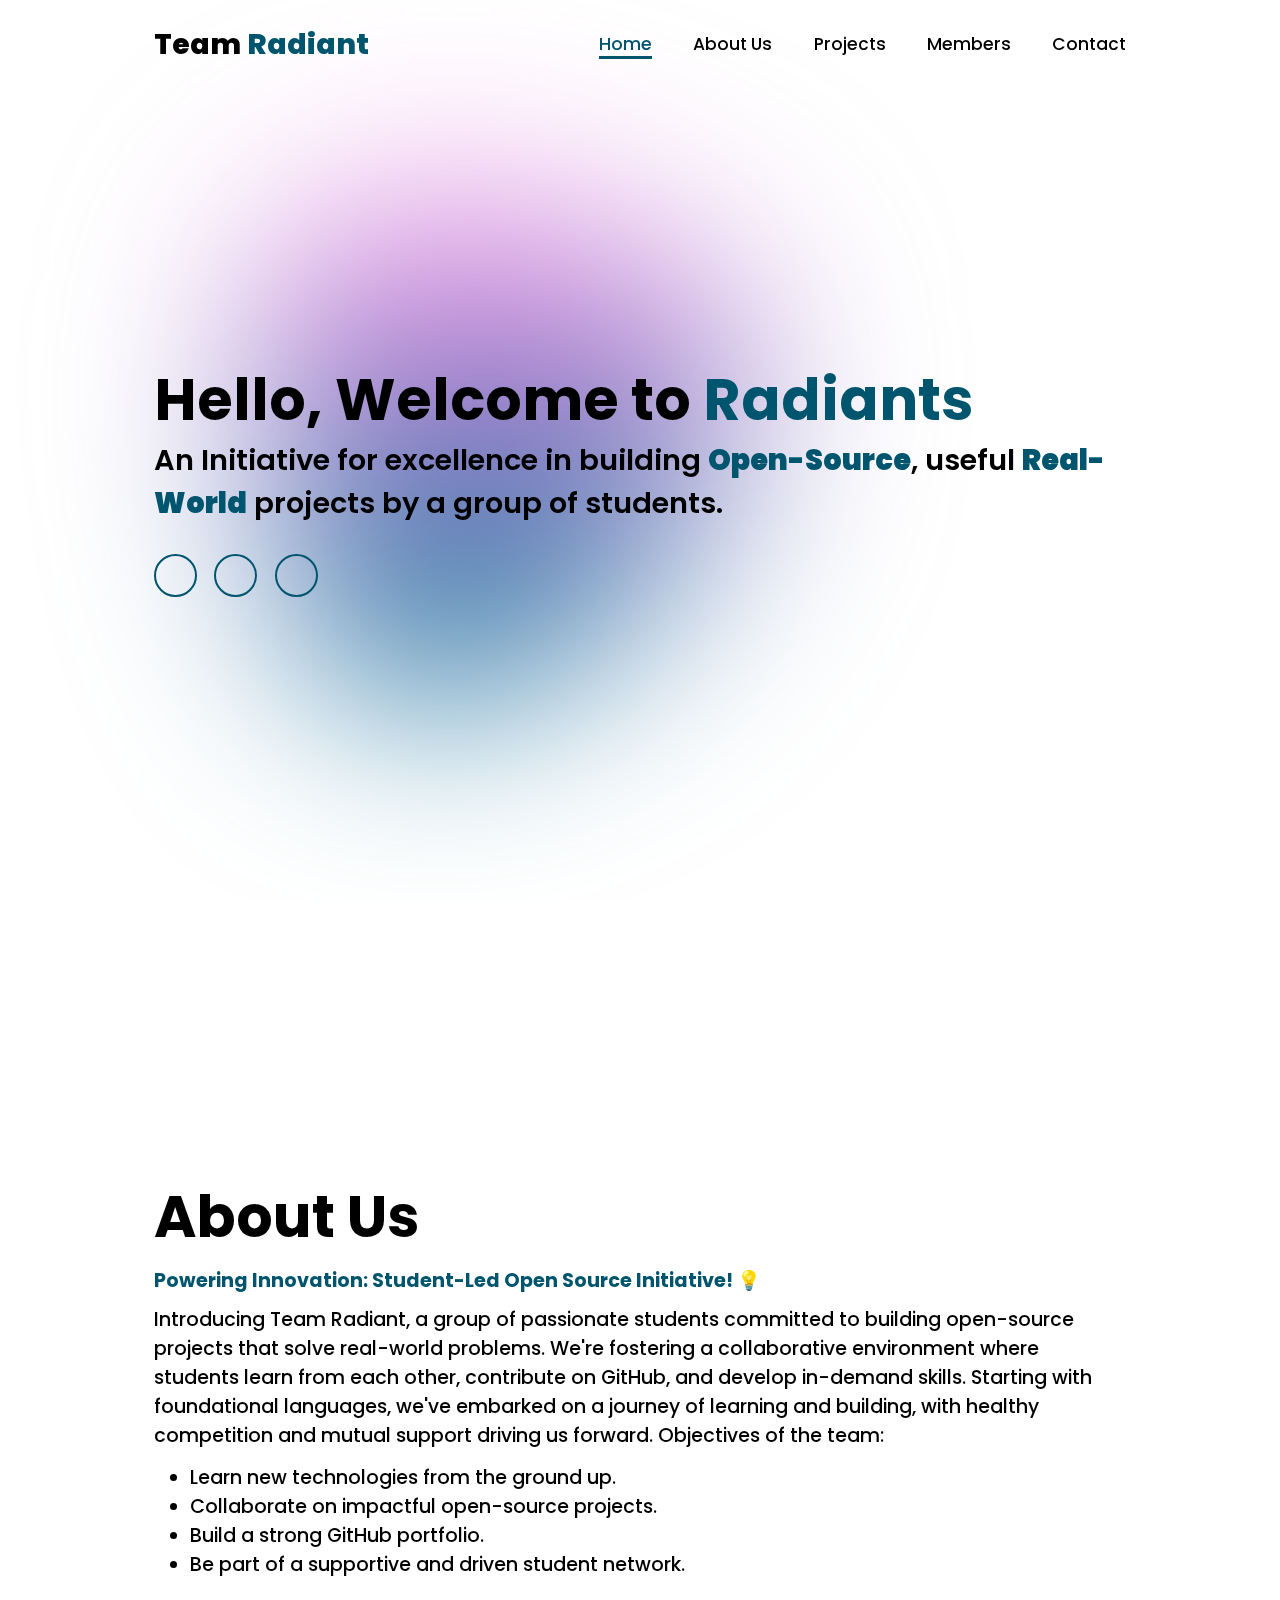
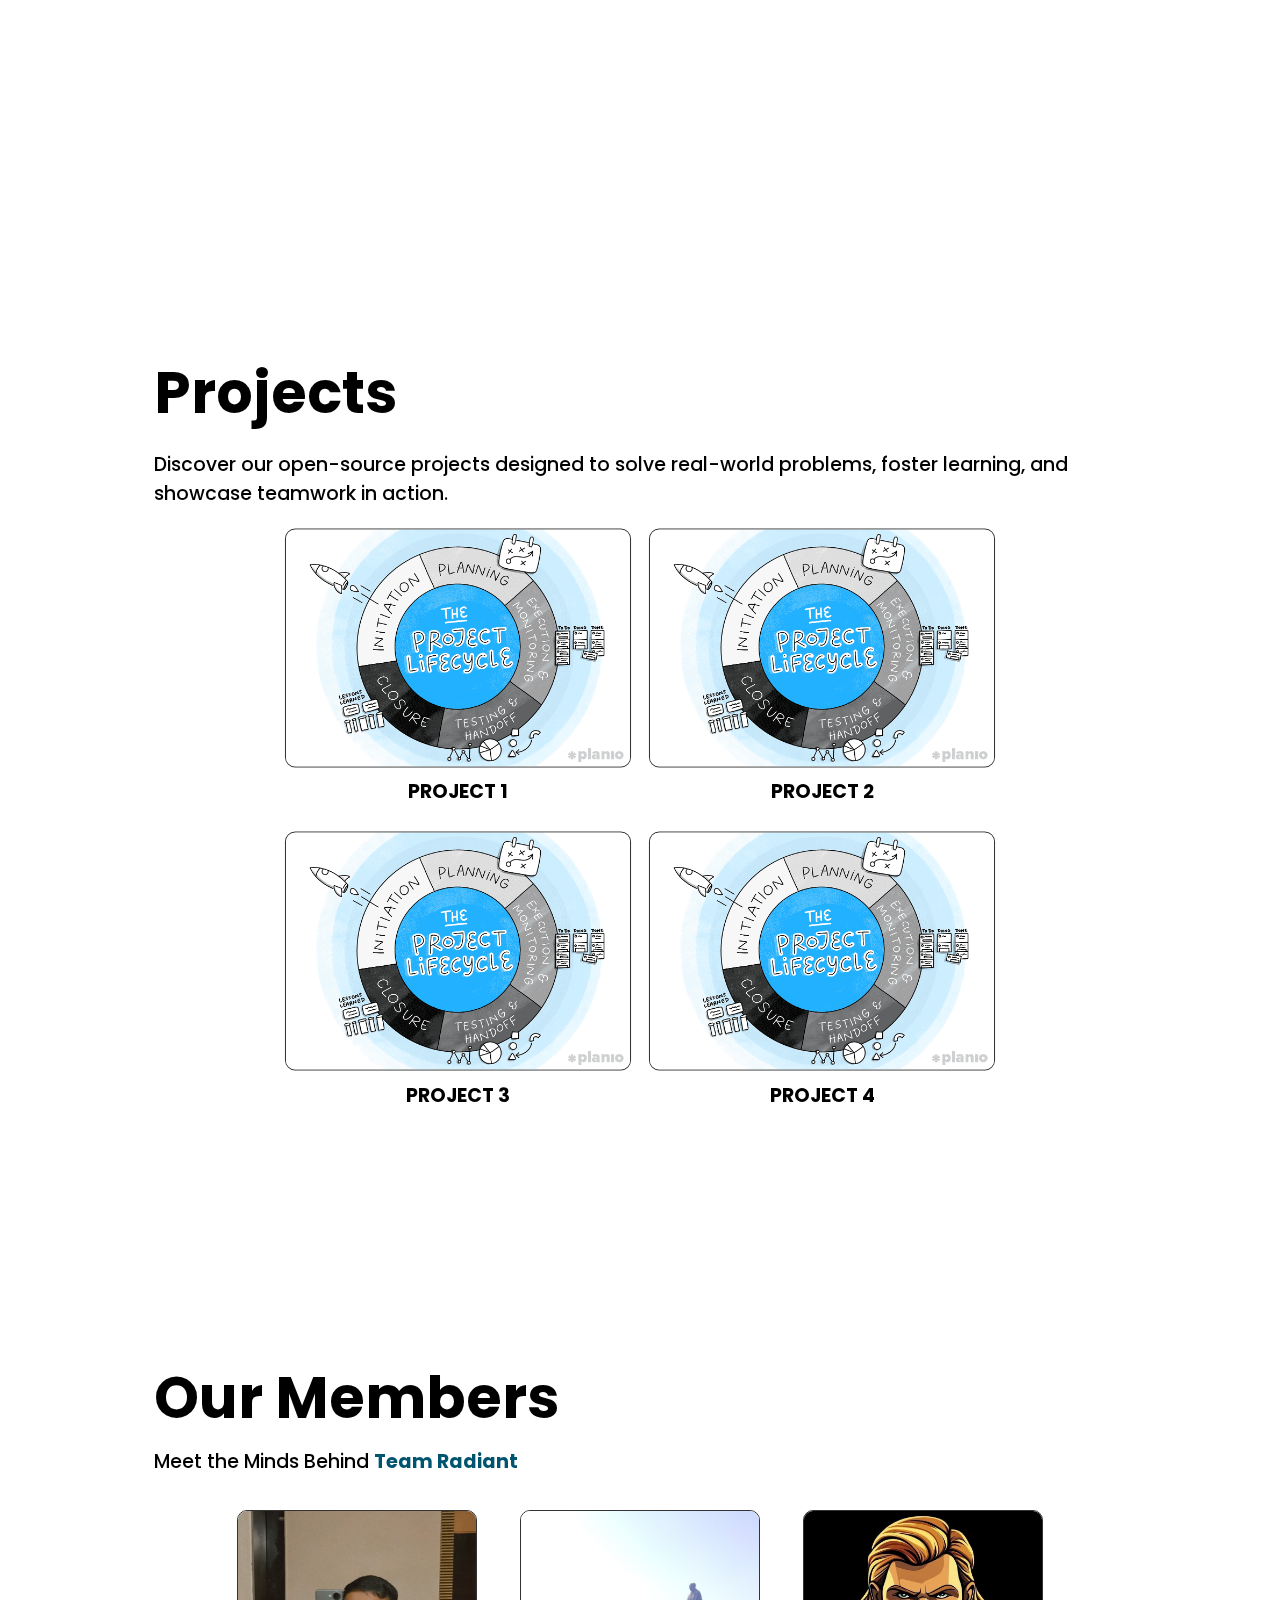
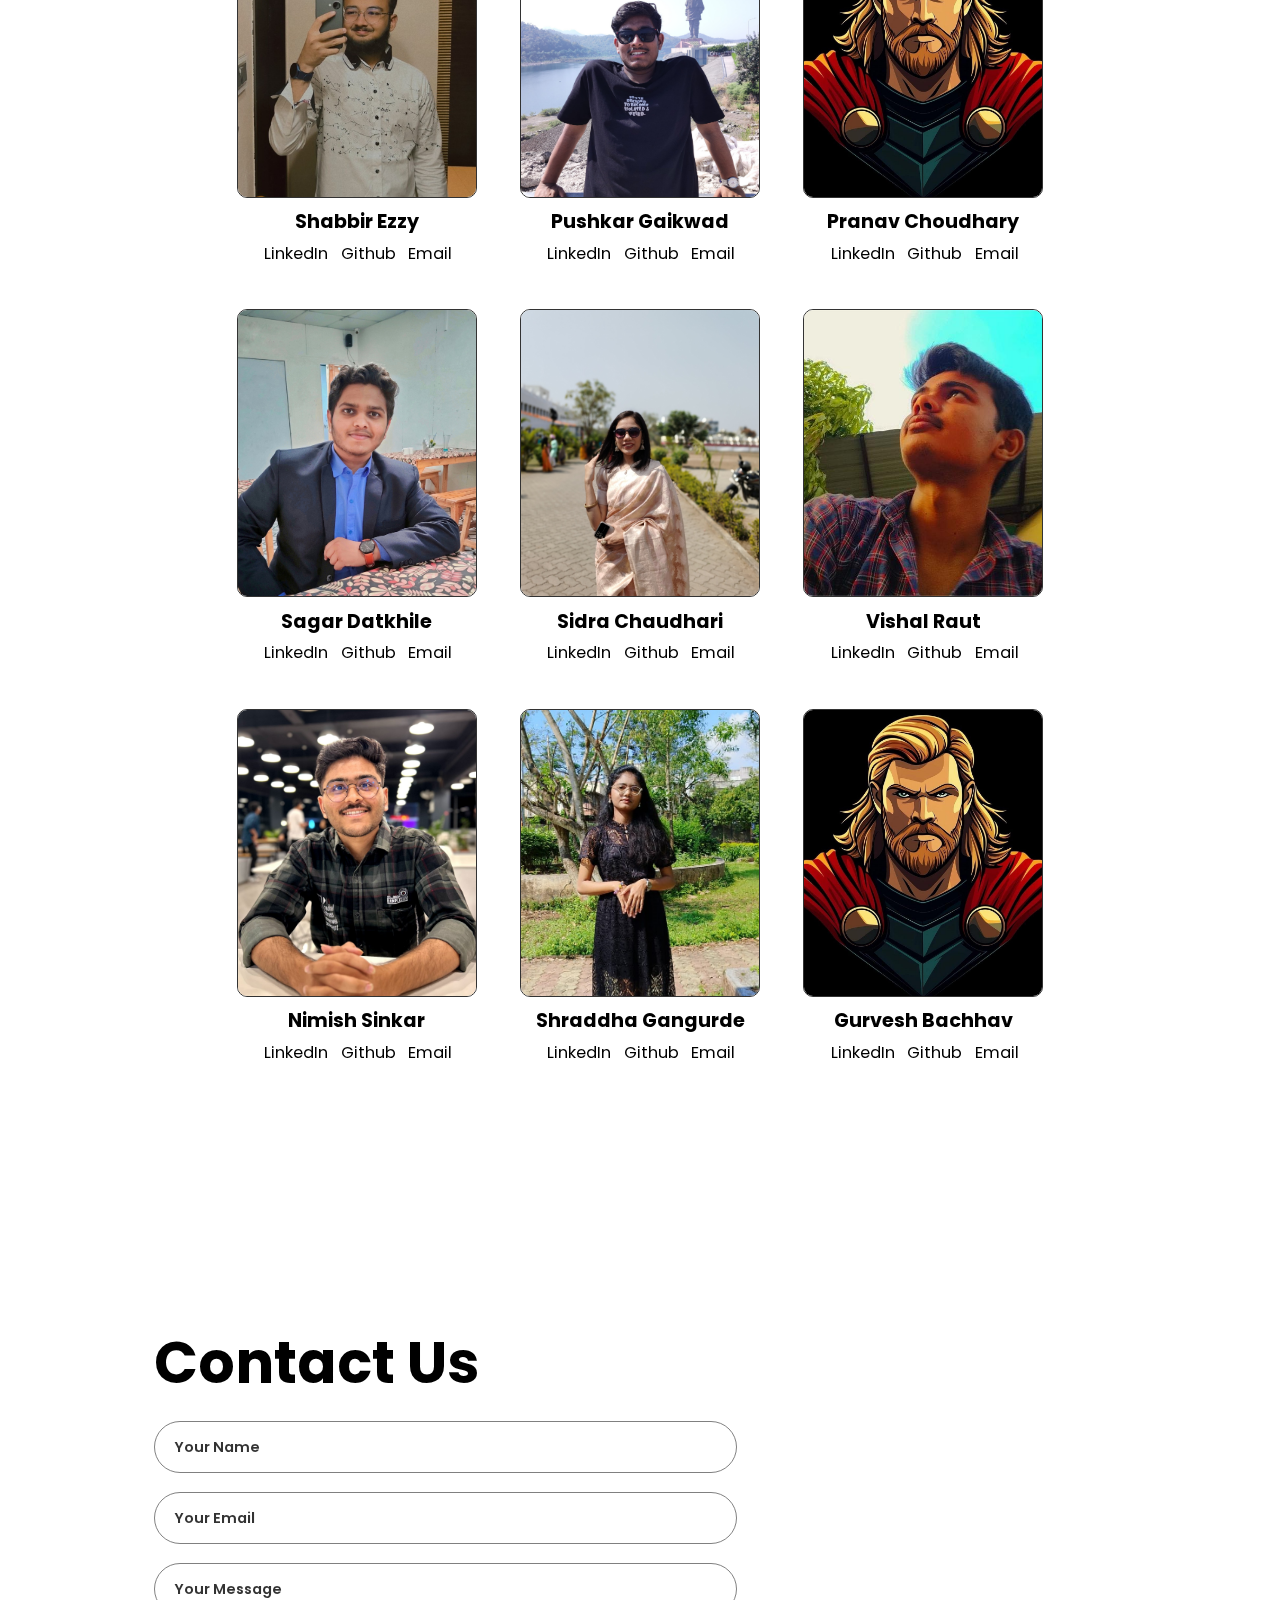
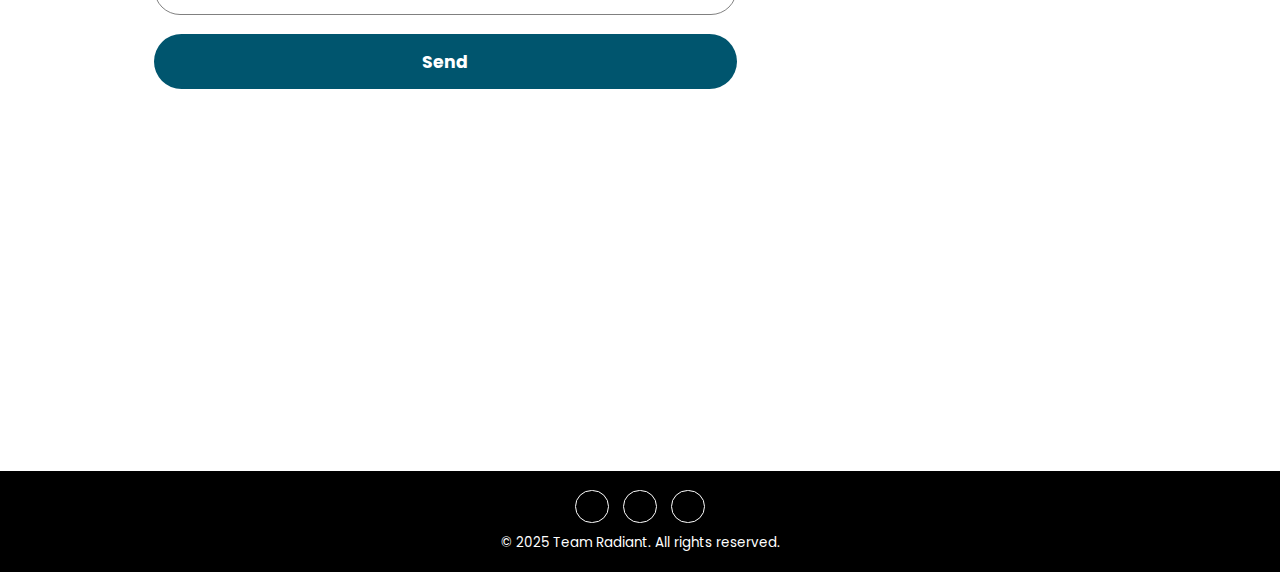
==== index.html @ f9ff6353 "changes" ====
<!DOCTYPE html>
<html lang="en">

<head>
    <meta charset="UTF-8">
    <meta name="viewport" content="width=device-width, initial-scale=1, maximum-scale=1, user-scalable=no">
    <title>Team Radiant</title>
    <link rel="stylesheet" href="style.css">
    <link rel="stylesheet" href="https://unicons.iconscout.com/release/v4.0.8/css/line.css">
</head>

<body>
    <!-- <div class="loader">
        <svg viewBox="0 0 80 80">
            <circle id="test" cx="40" cy="40" r="32"></circle>
        </svg>
    </div>

    <div class="loader triangle">
        <svg viewBox="0 0 86 80">
            <polygon points="43 8 79 72 7 72"></polygon>
        </svg>
    </div>

    <div class="loader">
        <svg viewBox="0 0 80 80">
            <rect x="8" y="8" width="64" height="64"></rect>
        </svg>
    </div> -->
    <div class="background">
        <div class="gradient"></div>
    </div>
    <header class="header">
        <a href="#home" class="logo">Team<span> Radiant</span></a>
        <i class="uil uil-bars" id="menu"></i>
        <nav class="navbar">
            <a href="#home" class="active">Home</a>
            <a href="#aboutus">About Us</a>
            <a href="#projects">Projects</a>
            <a href="#members">Members</a>
            <a href="#contact">Contact</a>
        </nav>
    </header>
    <section class="home" id="home">
        <div class="home-content">
            <h1>Hello, Welcome to <span>Radiants</span>
            </h1>
            <h3 class="home-content-h3">An Initiative for excellence in building
                <strong><span>Open-Source</span></strong>, useful <strong><span>Real-World</span></strong> projects by a
                group of students.
            </h3>
            <div class="social-icons">
                <a href="https://github.com/Team-Radiant" target="blank"><i class="uil uil-github"></i></a>
                <a href="https://www.linkedin.com/company/team-radiant" target="blank"><i
                        class="uil uil-linkedin"></i></a>
                <a href="mailto:test@gmail.com" target="blank"><i class="uil uil-envelopes"></i></a>
            </div>
        </div>
    </section>

    <section class="aboutus" id="aboutus">
        <div class="aboutus-content">
            <h2>About Us</h2>
            <h5 class="aboutus-text">
                <span class="ab_headline">Powering Innovation: Student-Led Open Source Initiative! 💡</span><br>
                Introducing Team Radiant, a group of passionate students committed to building open-source projects that
                solve real-world problems.
                We're fostering a collaborative environment where students learn from each other, contribute on GitHub,
                and develop in-demand skills.
                Starting with foundational languages, we've embarked on a journey of learning and building, with healthy
                competition and mutual support
                driving us forward.
                Objectives of the team:
            </h5>
            <ul class="aboutus-list">
                <li>Learn new technologies from the ground up.</li>
                <li>Collaborate on impactful open-source projects.</li>
                <li>Build a strong GitHub portfolio.</li>
                <li>Be part of a supportive and driven student network.</li>
            </ul>

        </div>
    </section>

    <!-- projects -->
    <section class="projects" id="projects">
        <div class="project-content">
            <div class="project-text">
            <h2>Projects</h2><br>
            <p>Discover our open-source projects designed to solve real-world problems, foster learning, and showcase teamwork in action.</p>
            </div>    
            <div class="projects-container">                
                <div class="project_div">
                    <img src="assets\img\project_placeholder.png" alt="Project img">
                <h4>PROJECT 1</h4>
                </div>
                <div class="project_div">
                    <img src="assets\img\project_placeholder.png" alt="Project img">
                <h4>PROJECT 2</h4>
                </div>
                <div class="project_div">
                    <img src="assets\img\project_placeholder.png" alt="Project img">
                <h4>PROJECT 3</h4>
                </div>
                <div class="project_div">
                    <img src="assets\img\project_placeholder.png" alt="Project img">
                <h4>PROJECT 4</h4>
                </div>    
            </div>
        </div>
    </section>
    
    <!-- members -->

    <!-- members -->
    <section class="members" id="members">
        <div class="members-content">
            <h2>Our Members</h2>
            <h5 class="members-text">Meet the Minds Behind <strong><span>Team Radiant</span></strong></h5>
            <div class="members-container">
                <div class="member_column">
                    <div class="member_img">
                        <img src="assets/members img/shabbir_ezzy.jpg" alt="LOADING..." width="400" height="500">
                    </div>
                    <div class="member_details">
                        <h3>Shabbir Ezzy</h3>
                        <div class="socialMediaLinks">
                            <a href="https://www.linkedin.com/in/ezzyshabbir05/" target="blank">
                                <i class="uil uil-linkedin"></i>LinkedIn
                            </a>
                            <a href="https://github.com/ezzyshabbir05" target="blank"> <i
                                    class="uil uil-github"></i>Github
                            </a>
                            <a href="mailto:ezzyshabbir05@gmail.com" target="blank"> <i
                                    class="uil uil-envelope"></i>Email
                            </a>
                        </div>
                    </div>
                </div>
                <div class="member_column">
                    <div class="member_img">
                        <img src="assets/members img/pushkar_gaikwad.jpg" alt="LOADING..." width="400" height="500">
                    </div>
                    <div class="member_details">
                        <h3>Pushkar Gaikwad</h3>
                        <div class="socialMediaLinks">
                            <a href="https://www.linkedin.com/in/pushkar2510/" target="blank">
                                <i class="uil uil-linkedin"></i>LinkedIn
                            </a>
                            <a href="https://github.com/pushkar2510" target="blank"> <i
                                    class="uil uil-github"></i>Github
                            </a>
                            <a href="mailto:pushkargaikwad25@gmail.com" target="blank"> <i
                                    class="uil uil-envelope"></i>Email
                            </a>
                        </div>
                    </div>
                </div>
                <div class="member_column">
                    <div class="member_img">
                        <img src="assets/members img/Thor Profile Pic.jpg" alt="LOADING..." width="400" height="500">
                    </div>
                    <div class="member_details">
                        <h3>Pranav Choudhary</h3>
                        <div class="socialMediaLinks">
                            <a href="https://www.linkedin.com/in/pranav-choudhary-153084240/" target="blank">
                                <i class="uil uil-linkedin"></i>LinkedIn
                            </a>
                            <a href="https://github.com/PRANAVC16" target="blank"> <i
                                    class="uil uil-github"></i>Github
                            </a>
                            <a href="mailto:chowdharypranav2005@gmail.com" target="blank"> <i
                                    class="uil uil-envelope"></i>Email
                            </a>
                        </div>
                    </div>
                </div>
                <div class="member_column">
                    <div class="member_img">
                        <img src="assets\members img\sagar_datkhile.jpg" alt="LOADING..." width="400" height="500">
                    </div>
                    <div class="member_details">
                        <h3>Sagar Datkhile</h3>
                        <div class="socialMediaLinks">
                            <a href="https://www.linkedin.com/in/sagar-datkhile/" target="blank">
                                <i class="uil uil-linkedin"></i>LinkedIn
                            </a>
                            <a href="https://github.com/Sagar-Datkhile" target="blank"> <i
                                    class="uil uil-github"></i>Github
                            </a>
                            <a href="mailto:sagardatkhile.official@gmail.com" target="blank"> <i
                                    class="uil uil-envelope"></i>Email
                            </a>
                        </div>
                    </div>
                </div>
                <div class="member_column">
                    <div class="member_img">
                        <img src="assets/members img/sidra_chaudhari.jpg" alt="LOADING..." width="400" height="500">
                    </div>
                    <div class="member_details">
                        <h3>Sidra Chaudhari</h3>
                        <div class="socialMediaLinks">
                            <a href="https://www.linkedin.com/in/sidra-chaudhari-16425b29b/" target="blank">
                                <i class="uil uil-linkedin"></i>LinkedIn
                            </a>
                            <a href="https://github.com/sidrahere96" target="blank"> <i
                                    class="uil uil-github"></i>Github
                            </a>
                            <a href="mailto:ezzyshabbir05@gmail.com" target="blank"> <i
                                    class="uil uil-envelope"></i>Email
                            </a>
                        </div>
                    </div>
                </div>
                <div class="member_column">
                    <div class="member_img">
                        <img src="assets/members img/Vishal_Raut.jpg" alt="LOADING..." width="400" height="500">
                    </div>
                    <div class="member_details">
                        <h3>Vishal Raut</h3>
                        <div class="socialMediaLinks">
                            <a href="https://www.linkedin.com/in/rautvishal1" target="blank">
                                <i class="uil uil-linkedin"></i>LinkedIn
                            </a>
                            <a href="https://github.com/vishalraut2106" target="blank"> <i
                                    class="uil uil-github"></i>Github
                            </a>
                            <a href="mailto:vishalraut.contact@gmail.com" target="blank"> <i
                                    class="uil uil-envelope"></i>Email
                            </a>
                        </div>
                    </div>
                </div>
                <div class="member_column">
                    <div class="member_img">
                        <img src="assets/members img/nimish.jpg" alt="LOADING..." width="400" height="500">
                    </div>
                    <div class="member_details">
                        <h3>Nimish Sinkar</h3>
                        <div class="socialMediaLinks">
                            <a href="https://www.linkedin.com/in/nimish-sinkar-59174b301/" target="blank">
                                <i class="uil uil-linkedin"></i>LinkedIn
                            </a>
                            <a href="https://github.com/nimish-23" target="blank"> <i
                                    class="uil uil-github"></i>Github
                            </a>
                            <a href="mailto:nimishsinkar2004@gmail.com" target="blank"> <i
                                    class="uil uil-envelope"></i>Email
                            </a>
                        </div>
                    </div>
                </div>
                <div class="member_column">
                    <div class="member_img">
                        <img src="assets/members img/shraddha_gangurde.jpg" alt="LOADING..." width="400" height="500">
                    </div>
                    <div class="member_details">
                        <h3>Shraddha Gangurde</h3>
                        <div class="socialMediaLinks">
                            <a href="https://www.linkedin.com/in/shraddha-gangurde-508923327/" target="blank">
                                <i class="uil uil-linkedin"></i>LinkedIn
                            </a>
                            <a href="https://github.com/Shraddha1626" target="blank"> <i
                                    class="uil uil-github"></i>Github
                            </a>
                            <a href="mailto:shraddhagangurde05@gmail.com" target="blank"> <i
                                    class="uil uil-envelope"></i>Email
                            </a>
                        </div>
                    </div>
                </div>
                <div class="member_column">
                    <div class="member_img">
                        <img src="assets/members img/Thor Profile Pic.jpg" alt="LOADING..." width="400" height="500">
                    </div>
                    <div class="member_details">
                        <h3>Gurvesh Bachhav</h3>
                        <div class="socialMediaLinks">
                            <a href="https://www.linkedin.com/in/ezzyshabbir05/" target="blank">
                                <i class="uil uil-linkedin"></i>LinkedIn
                            </a>
                            <a href="https://github.com/ezzyshabbir05" target="blank"> <i
                                    class="uil uil-github"></i>Github
                            </a>
                            <a href="mailto:ezzyshabbir05@gmail.com" target="blank"> <i
                                    class="uil uil-envelope"></i>Email
                            </a>
                        </div>
                    </div>
                </div>
            </div>
    </div>
    </section>


    <!-- contact -->
    <section id="contact" class="contact">
        <div class="contact_content">
        <h2>Contact Us</h2>
        <form id="contact-form" action="https://formspree.io/f/mgvogyyp" method="POST">
            <input type="text" id="name" placeholder="Your Name" name="Name" required>
            <input type="email" id="email" placeholder="Your Email" name="E-Mail" required>
            <input type="message" placeholder="Your Message" name="Message" required></input>
            <button type="submit">Send</button>
        </form>
        </div>
    </section>

    <!-- footer -->
 
    <!-- <footer class="footer">
        <div class="footer-container">
            <p>&copy; 2025 Team Radiant. All rights reserved.</p>
            <div class="footer-social">
                <a href="https://github.com/Team-Radiant" target="_blank"><i class="uil uil-github"></i></a>
                <a href="https://www.linkedin.com/company/team-radiant" target="_blank"><i class="uil uil-linkedin"></i></a>
                <a href="mailto:test@gmail.com"><i class="uil uil-envelope"></i></a>
            </div>
        </div>
    </footer> -->
<footer class="footer">
    <div class="social">
        <a href="https://github.com/Team-Radiant" target="blank"><i class="uil uil-github"></i></a>
        <a href="https://www.linkedin.com/company/team-radiant" target="blank"><i class="uil uil-linkedin"></i></a>
        <a href="mailto:test@gmail.com" target="blank"><i class="uil uil-envelopes"></i></a>
    </div>
    <p class="copyright">&copy; 2025 Team Radiant. All rights reserved.</p>
</footer>
</body>
<script src="script.js"></script>

</html>
---- style.css ----
@import url('https://fonts.googleapis.com/css2?family=Cinzel+Decorative:wght@400;700;900&family=Poppins:ital,wght@0,100;0,200;0,300;0,400;0,500;0,600;0,700;0,800;0,900;1,100;1,200;1,300;1,400;1,500;1,600;1,700;1,800;1,900&display=swap');

*{
    margin: 0;
    padding: 0;
    box-sizing: border-box;
    text-decoration: none;
    border: none;
    outline: none;
    scroll-behavior: smooth;
    font-family: "Poppins", sans-serif;
}

:root{
    --background-color: #fff;
    --second-background-color: #fff;
    --text-color: black;
    --main-color: #00556e;
    --footer-color: #000;
    --hover-color:#083e4f;
}

html {
  -webkit-font-smoothing: antialiased;
}

*:before, *:after {
  box-sizing: border-box;
}

html{
  font-size: 60%;
  overflow-x: hidden;
}

body{
  background: var(--background-color);
  color: var(--text-color);
}



.loader {
--path: black;
--dot: #f40af0;
--duration: 3s;
width: 44px;
height: 44px;
position: relative;
}
.loader:before {
content: "";
width: 6px;
height: 6px;
border-radius: 50%;
position: absolute;
display: block;
background: var(--dot);
top: 37px;
left: 19px;
transform: translate(-18px, -18px);
-webkit-animation: dotRect var(--duration) cubic-bezier(0.785, 0.135, 0.15, 0.86) infinite;
        animation: dotRect var(--duration) cubic-bezier(0.785, 0.135, 0.15, 0.86) infinite;
}
.loader svg {
display: block;
width: 100%;
height: 100%;
}
.loader svg rect,
.loader svg polygon,
.loader svg circle {
fill: none;
stroke: var(--path);
stroke-width: 10px;
stroke-linejoin: round;
stroke-linecap: round;
}
.loader svg polygon {
stroke-dasharray: 145 76 145 76;
stroke-dashoffset: 0;
-webkit-animation: pathTriangle var(--duration) cubic-bezier(0.785, 0.135, 0.15, 0.86) infinite;
        animation: pathTriangle var(--duration) cubic-bezier(0.785, 0.135, 0.15, 0.86) infinite;
}
.loader svg rect {
stroke-dasharray: 192 64 192 64;
stroke-dashoffset: 0;
-webkit-animation: pathRect 3s cubic-bezier(0.785, 0.135, 0.15, 0.86) infinite;
        animation: pathRect 3s cubic-bezier(0.785, 0.135, 0.15, 0.86) infinite;
}
.loader svg circle {
stroke-dasharray: 150 50 150 50;
stroke-dashoffset: 75;
-webkit-animation: pathCircle var(--duration) cubic-bezier(0.785, 0.135, 0.15, 0.86) infinite;
        animation: pathCircle var(--duration) cubic-bezier(0.785, 0.135, 0.15, 0.86) infinite;
}
.loader.triangle {
width: 48px;
}
.loader.triangle:before {
left: 21px;
transform: translate(-10px, -18px);
-webkit-animation: dotTriangle var(--duration) cubic-bezier(0.785, 0.135, 0.15, 0.86) infinite;
        animation: dotTriangle var(--duration) cubic-bezier(0.785, 0.135, 0.15, 0.86) infinite;
}

@-webkit-keyframes pathTriangle {
33% {
  stroke-dashoffset: 74;
}
66% {
  stroke-dashoffset: 147;
}
100% {
  stroke-dashoffset: 221;
}
}

@keyframes pathTriangle {
33% {
  stroke-dashoffset: 74;
}
66% {
  stroke-dashoffset: 147;
}
100% {
  stroke-dashoffset: 221;
}
}
@-webkit-keyframes dotTriangle {
33% {
  transform: translate(0, 0);
}
66% {
  transform: translate(10px, -18px);
}
100% {
  transform: translate(-10px, -18px);
}
}
@keyframes dotTriangle {
33% {
  transform: translate(0, 0);
}
66% {
  transform: translate(10px, -18px);
}
100% {
  transform: translate(-10px, -18px);
}
}
@-webkit-keyframes pathRect {
25% {
  stroke-dashoffset: 64;
}
50% {
  stroke-dashoffset: 128;
}
75% {
  stroke-dashoffset: 192;
}
100% {
  stroke-dashoffset: 256;
}
}
@keyframes pathRect {
25% {
  stroke-dashoffset: 64;
}
50% {
  stroke-dashoffset: 128;
}
75% {
  stroke-dashoffset: 192;
}
100% {
  stroke-dashoffset: 256;
}
}
@-webkit-keyframes dotRect {
25% {
  transform: translate(0, 0);
}
50% {
  transform: translate(18px, -18px);
}
75% {
  transform: translate(0, -36px);
}
100% {
  transform: translate(-18px, -18px);
}
}
@keyframes dotRect {
25% {
  transform: translate(0, 0);
}
50% {
  transform: translate(18px, -18px);
}
75% {
  transform: translate(0, -36px);
}
100% {
  transform: translate(-18px, -18px);
}
}
@-webkit-keyframes pathCircle {
25% {
  stroke-dashoffset: 125;
}
50% {
  stroke-dashoffset: 175;
}
75% {
  stroke-dashoffset: 225;
}
100% {
  stroke-dashoffset: 275;
}
}
@keyframes pathCircle {
25% {
  stroke-dashoffset: 125;
}
50% {
  stroke-dashoffset: 175;
}
75% {
  stroke-dashoffset: 225;
}
100% {
  stroke-dashoffset: 275;
}
}
.loader {
display: inline-block;
margin: 0 16px;
}

/* Background animation */


@keyframes rotate {
  0% {
    transform: rotate(0deg);
  }
  50% {
    transform: rotate(180deg);
  }
  100% {
    transform: rotate(360deg);
  }
}
.background{
  margin: 0; /* Remove default body margin */
  background-color: transparent; /* Make the body background transparent */
  position: fixed;
  display: flex;
  padding-left: 250px;
  justify-content: left;
  align-items: center;
  height: 100vh;
  width: 100vw;
  overflow: hidden;
  z-index: -1;
}
.gradient {
  --size: 250px;
  --speed: 10s;
  --easing: cubic-bezier(0.8, 0.2, 0.2, 0.8);
  width: var(--size);
  height: var(--size);
  filter: blur(100px);
  background-image: linear-gradient(rgba(255, 122, 233, 0.85), #007396);
  animation: rotate var(--speed) var(--easing) alternate infinite;
  border-radius: 30% 70% 70% 30%/30% 30% 70% 70%;
}

@media (min-width: 720px) {
  .gradient {
    --size: 500px;
  }
}
body {
  /* background-color: transparent; */
  /* position: relative; */
  inset: 0;
  /* display: flex; */
  overflow: hidden;
}

/* This is just to transition when you change the viewport size. */
* {
  transition: all 0.25s ease-out;
}







.header{
    position: fixed;
    top: 0;
    left: 0;
    height: 9rem;
    width: 100%;
    z-index: 1000;
    padding: 4rem 12% 4rem;
    padding-top: 40px;
    display: flex;
    justify-content: space-between;
    align-items: center;
}

.header.navblur {
  backdrop-filter: blur(22px);
  /* background: rgba(255, 255, 255, 0.5); */
}


.logo{
    font-size: 3rem;
    color: var(--text-color);
    font-weight: 800;
    cursor: pointer;
    transition: 0.2s ease;
}

.logo:hover{
    transform: scale(1.1);
}

.logo span{
    font-family: "Poppins", sans-serif;
    color: var(--main-color);
}

.navbar a{
    font-size: 1.8rem;
    color: var(--text-color);
    margin-left: 4rem;
    font-weight: 500;
    transition: 0.2s ease;
    border-bottom: 3px solid transparent;
}

.navbar a:hover,
.navbar a.active{
    color: var(--main-color);
    border-bottom: 3px solid var(--main-color);
}

#menu{
    font-size: 3.6rem;
    color: var(--main-color);
    display: none;
}

section{
    min-height: 100vh;
    padding: 10rem 12% 10rem;
    padding-top: 150px;
}

.home{
    display: flex;
    align-items: center;
    gap: 15rem;
}

.home-content{
    display: flex;
    flex-direction: column;
    align-items: baseline;
    text-align: left;
    justify-content: center;
    margin-top: 3rem;
}

.home-content span{
    color: var(--main-color);
}

.home-content h3{
    margin-top: 1rem;
    font-size: 3rem;
}

.home-content h1{
    font-size: 6rem;
    font-weight: 700;
    margin-top: 1.5rem;
    line-height: 1;
}

.social-icons a{
    display: inline-flex;
    justify-content: center;
    align-items: center;
    width: 4.5rem;
    height: 4.5rem;
    background: transparent;
    border: 2px solid var(--main-color);
    font-size: 2.5rem;
    border-radius: 50%;
    color: var(--main-color);
    margin: 3rem 1.5rem 3rem 0;
    transition: 0.3s ease;
}

.social-icons a:hover{
    color: var(--text-color);
    border-color: var(--text-color);
    transform: scale(1.1)translateY(-5px);
}

.home-content-h3{
    font-weight: 600;
    /* min-width: 280px; */
}

.strong{
  font-weight: 600;
}

.aboutus{
    display: flex;
    gap: 15rem;
}
.aboutus-content{
  display: flex;
  flex-direction: column;
  align-items: baseline;
  text-align: left;
  justify-content: center;
}
/* about us style section */
.aboutus-text span{
  color: var(--main-color);
}
.ab_headline{
  display: inline-block;
  font-weight: 700;
  padding-bottom: 1rem;
}
/*
.aboutus-content p{
  margin-bottom: 2rem;
  margin-top: 1rem;
  font-size: 3rem;
}*/

.aboutus-content h2{
  font-size: 6rem;
  font-weight: 700;
  padding-top: 1.5rem;
  line-height: 1;
}

.aboutus-text{
  font-weight: 500;
  font-size: 2rem;
  min-width: 280px;
  padding-top: 2rem;
}

.aboutus-list{
  font-weight: 500;
  font-size: 2rem;
  min-width: 280px;
  padding-top: 1.4rem;
  padding-left: 3.8rem;
}
/* projects style section*/
.project-content{
  display: flex;
  flex-direction: column;
  align-items: baseline;
  text-align: left;
  justify-content: center;
}
.project-text h2{
  font-size: 6rem;
  font-weight: 700;
}
.project-text p{
  font-size: 2rem;
  font-weight: 500;
}

.projects-container {
  display: flex;
  flex-wrap: wrap;
  gap: 3rem;
  padding-top: 2.5rem;
  justify-content: center;
}

.projects-container h4{
  font-size: 2rem;
  margin-top: 1rem;
}

.project_div {
  text-align: center;
  border-radius: 10px;
  transition: transform 0.3s ease;
  /* box-shadow: 0 4px 6px rgba(0, 0, 0, 0.1); */
}

.project_div img {
  width: 35rem; 
  height: auto;
  border-radius: 10px;
  /* box-shadow: 3px 3px 10px rgba(0, 0, 0, 0.3), -3px -3px 10px rgba(0, 0, 0, 0.2); */
  border: 1px solid rgba(0, 0, 0, 0.8);
  transition: transform 0.3s ease;
}

.project_div:hover {
  transform: translateY(-5px);
}
.project_div img {
  transform: scale(1.03);
}
/*members style section*/
.members-content {
  display: flex;
  flex-direction: column;
  align-items: baseline;
  text-align: left;
  justify-content: center;
}
.members-container {
  display: flex;
  gap: 2.5rem;
  flex-wrap: wrap;
  padding-top: 2.5rem;
  justify-content: center;
}

.member_column {
  padding: 1rem;
  transition: transform 0.3s ease;
}

.member_column:hover {
  transform: translateY(-5px);
}

.members-content span {
  color: var(--main-color);
}

.member_details>h3 {
  font-size: 2rem;
  padding-top: 1rem;
  text-align:center;
  margin-left: auto;
}

.socialMediaLinks {
  display: flex;
  flex-wrap: wrap;
  gap: 1rem;
  justify-content: center;
  margin-top: 0.5rem;
}

.socialMediaLinks>a {
  font-size: 1.7rem;
  color: var(--text-color);
  transition: color 0.3s ease;
}

.socialMediaLinks>a>i {
  padding-right: 0.3rem;
}

.socialMediaLinks>a:hover {
  color: var(--main-color);
  border-bottom: 1px solid var(--main-color);
}

.members-content h2 {
  font-size: 6rem;
  font-weight: 700;
  margin-top: 1.5rem;
  line-height: 1;
}

.members-text {
  font-weight: 500;
  font-size: 2rem;
  min-width: 280px;
  padding-top: 2rem;
}

.section {
  display: none;
}

.section.active {
  display: block;
}

/* Member images */
.member_img {
  width: 25rem;
  height: 30rem;
  border-radius: 10px;
  /* box-shadow: 3px 3px 10px rgba(0, 0, 0, 0.3), -3px -3px 10px rgba(0, 0, 0, 0.2); */
  border: 1px solid rgba(0, 0, 0, 0.8);
  overflow: hidden;
}

.member_img>img {
  width: 100%;
  height: 100%;
  object-fit: cover;
  transition: transform 0.3s ease-in-out;
}

.member_img>img:hover {
  /* box-shadow: 0px 0px 20px rgba(96, 107, 96, 0.8); */
  transform: scale(1.07);
}

/* contact */
.contact_content{
  display: flex;
  flex-direction: column;
  align-items: baseline;
  text-align: left;
  justify-content: center;
}

.contact h2 {
  font-size: 6rem;
  font-weight: 700;
  margin-top: 1.5rem;
  line-height: 1;
  
  /* text-align: center; */
  margin-bottom: 3rem;
}

#contact-form {
  position: relative;
  margin: 0rem;
  width: 60%;
  max-width: 100rem;
}

form {
  display: flex;
  flex-direction: column;
  gap: 2rem;
  /* width: 100%; */
  margin: 0 auto;
}

input,
textarea {
  width: 100%;
  padding: 1.5rem 2rem;
  font-size: 1.5rem;
  border: 1px solid #616161;
  border-radius: 30px;
  font-weight: 600;
  opacity: 0.8;
  background: rgba(255, 255, 255, 0.15);
  backdrop-filter: blur(50px);
}

textarea {
  min-height: 15rem;
  resize: vertical;
}

input::placeholder,
textarea::placeholder {
  color: #000;
}

button {
  background-color: var(--main-color);
  color: #fff;
  border: none;
  font-weight: 700;
  font-size: 1.8rem;
  padding: 1.5rem;
  border-radius: 30px;
  cursor: pointer;
  transition: background-color 0.3s ease;
  width: 100%;
}

button:hover {
  background-color: var(--hover-color);
}

/* Footer */
.footer {
  position: relative;
  width: 100%;
  padding: 2rem 0;
  background-color: var(--footer-color);
  text-align: center;
  margin-top: 0;
}

.footer .social {
  display: flex;
  justify-content: center;
  gap: 1.5rem;
  margin-bottom: 1rem;
}

.footer .social a {
  font-size: 2rem;

  color: white;
  border: 1px solid white;
  width: 3.5rem;
  height: 3.5rem;
  line-height: 3.5rem;
  display: inline-flex;
  align-items: center;
  justify-content: center;
  border-radius: 50%;
  transition: 0.2s ease;
}

.footer .social a:hover {
  transform: scale(1.1) translateY(-3px);

  background-color: white;
  color: black;
  box-shadow: 0 0 15px white;

}

.footer .copyright {
  margin-top: 0.5rem;
  text-align: center;
  font-size: 1.4rem;
  color: white;
}

@media (max-width: 1025px) {
  .navbar{
    display: none;
  }
  #menu{
    display: block;
    animation: 0.2s ease;
  }
  #menu:hover{
    transform: scale(1.2);
  }
  #contact-form{
    width: 90%
  }
  section{
    padding: 10rem 8% 10rem;
  }
  .header{
    padding: 4rem 8% 4rem;
  }
}
@media (max-width: 400px) {
    /* css goes here */
.home-content h1{
      font-size: 5rem;
    }
.aboutus-content h2{
      font-size: 5rem;
}
.project-text h2{
  font-size: 5rem;
}
.members-content h2{
  font-size: 5rem;
}
.contact h2{
  font-size: 5rem;
}
.home-content h3{
  font-size: 2rem;
}
.aboutus-text{
  font-size: 1.5rem;
}
.aboutus-list{
  font-size: 1.5rem;
}
.project-text p{
  font-size: 1.5rem;
}
.project_div img{
  width: 100%;
}
.members-text{
  font-size: 1.5rem;
}
.member_details>h3{
  font-size: 2rem;
}
.socialMediaLinks>a{
  font-size: 1.5rem;
}
.header{
  padding-top: 6rem;
  padding-bottom: 6rem;
}
}
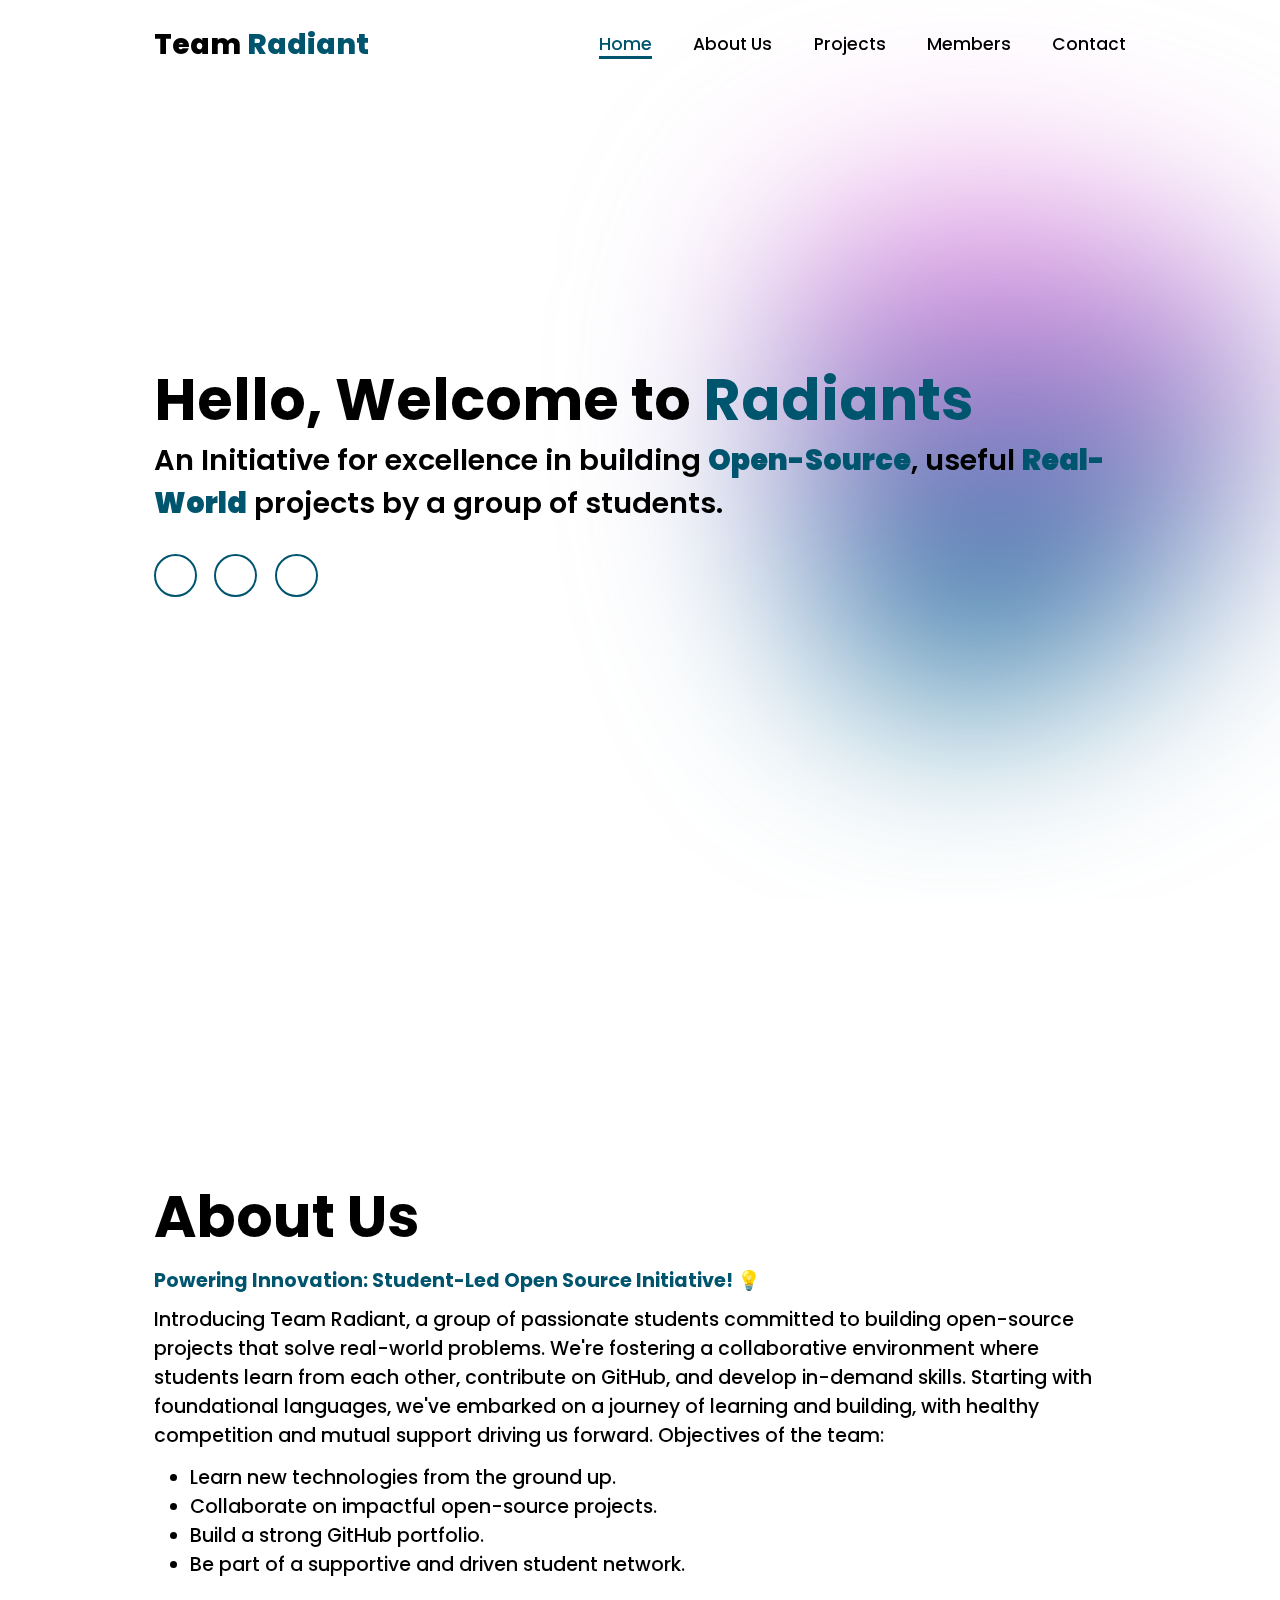
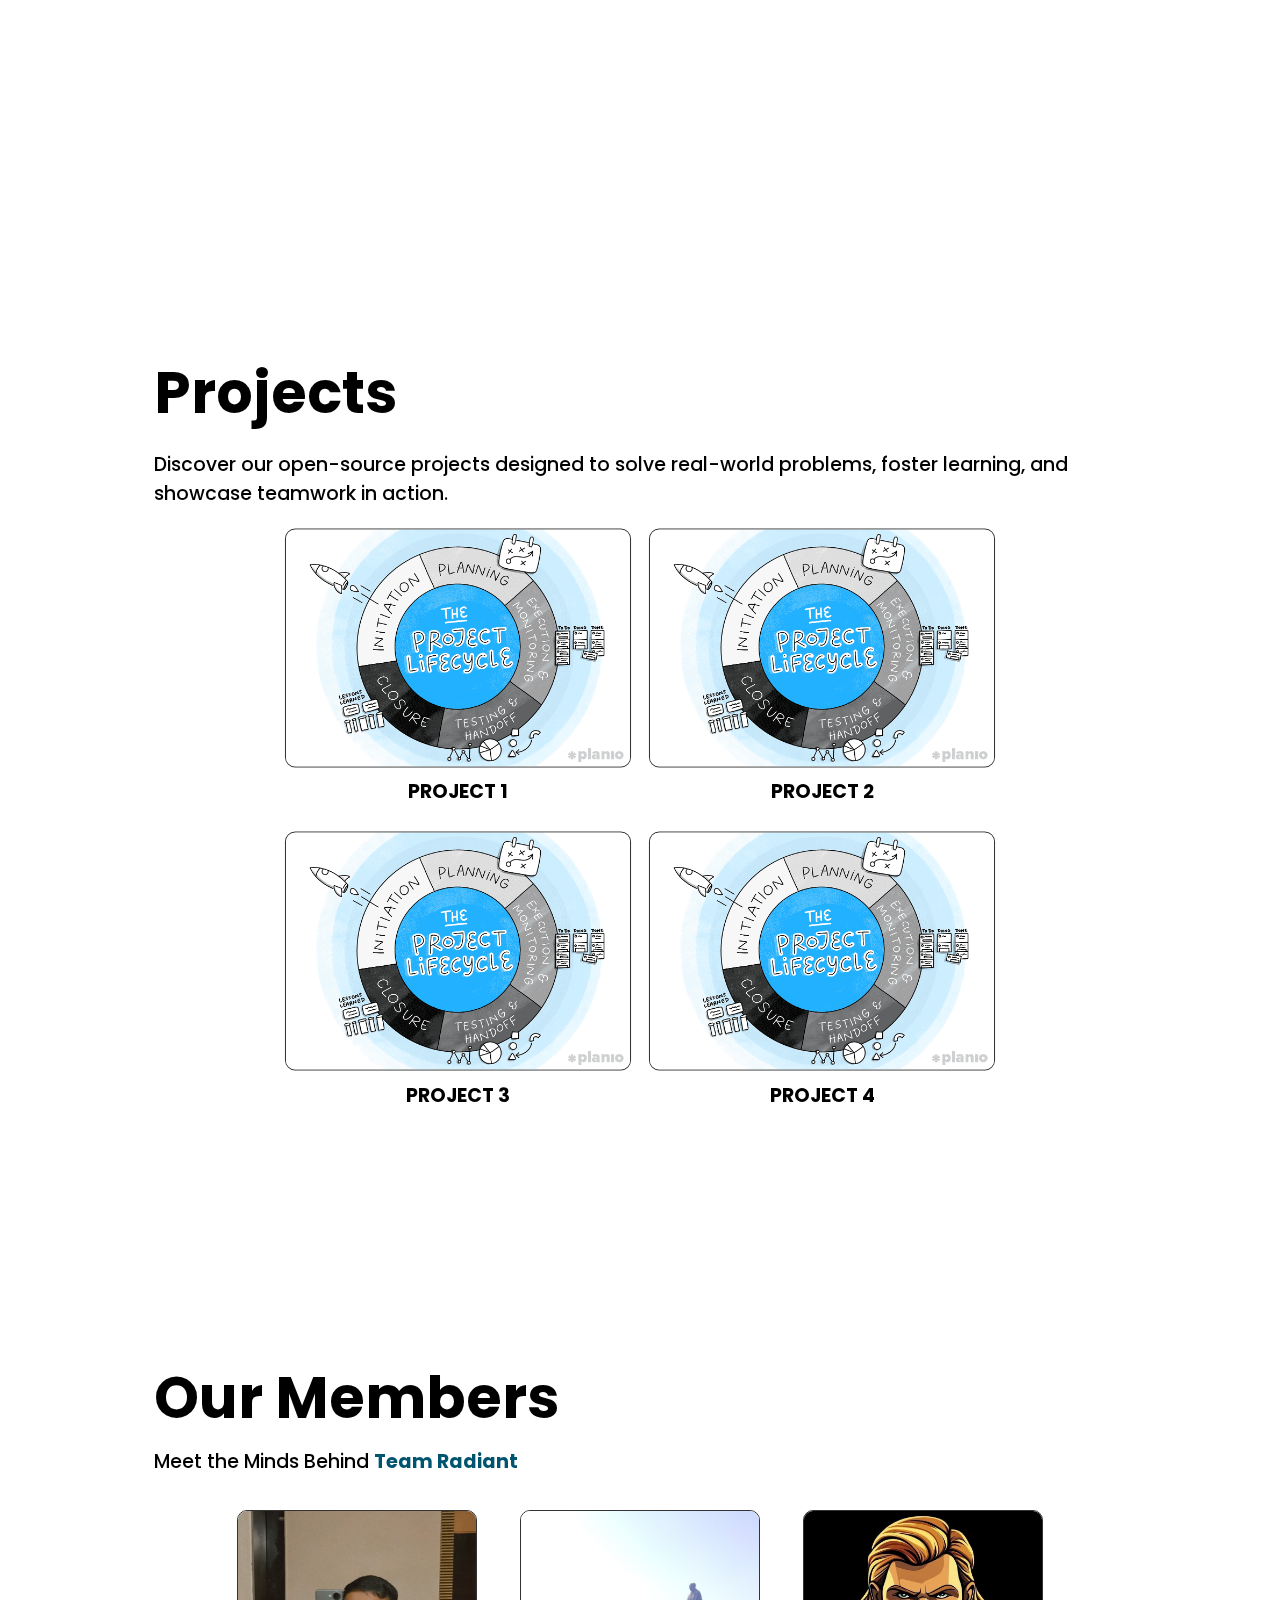
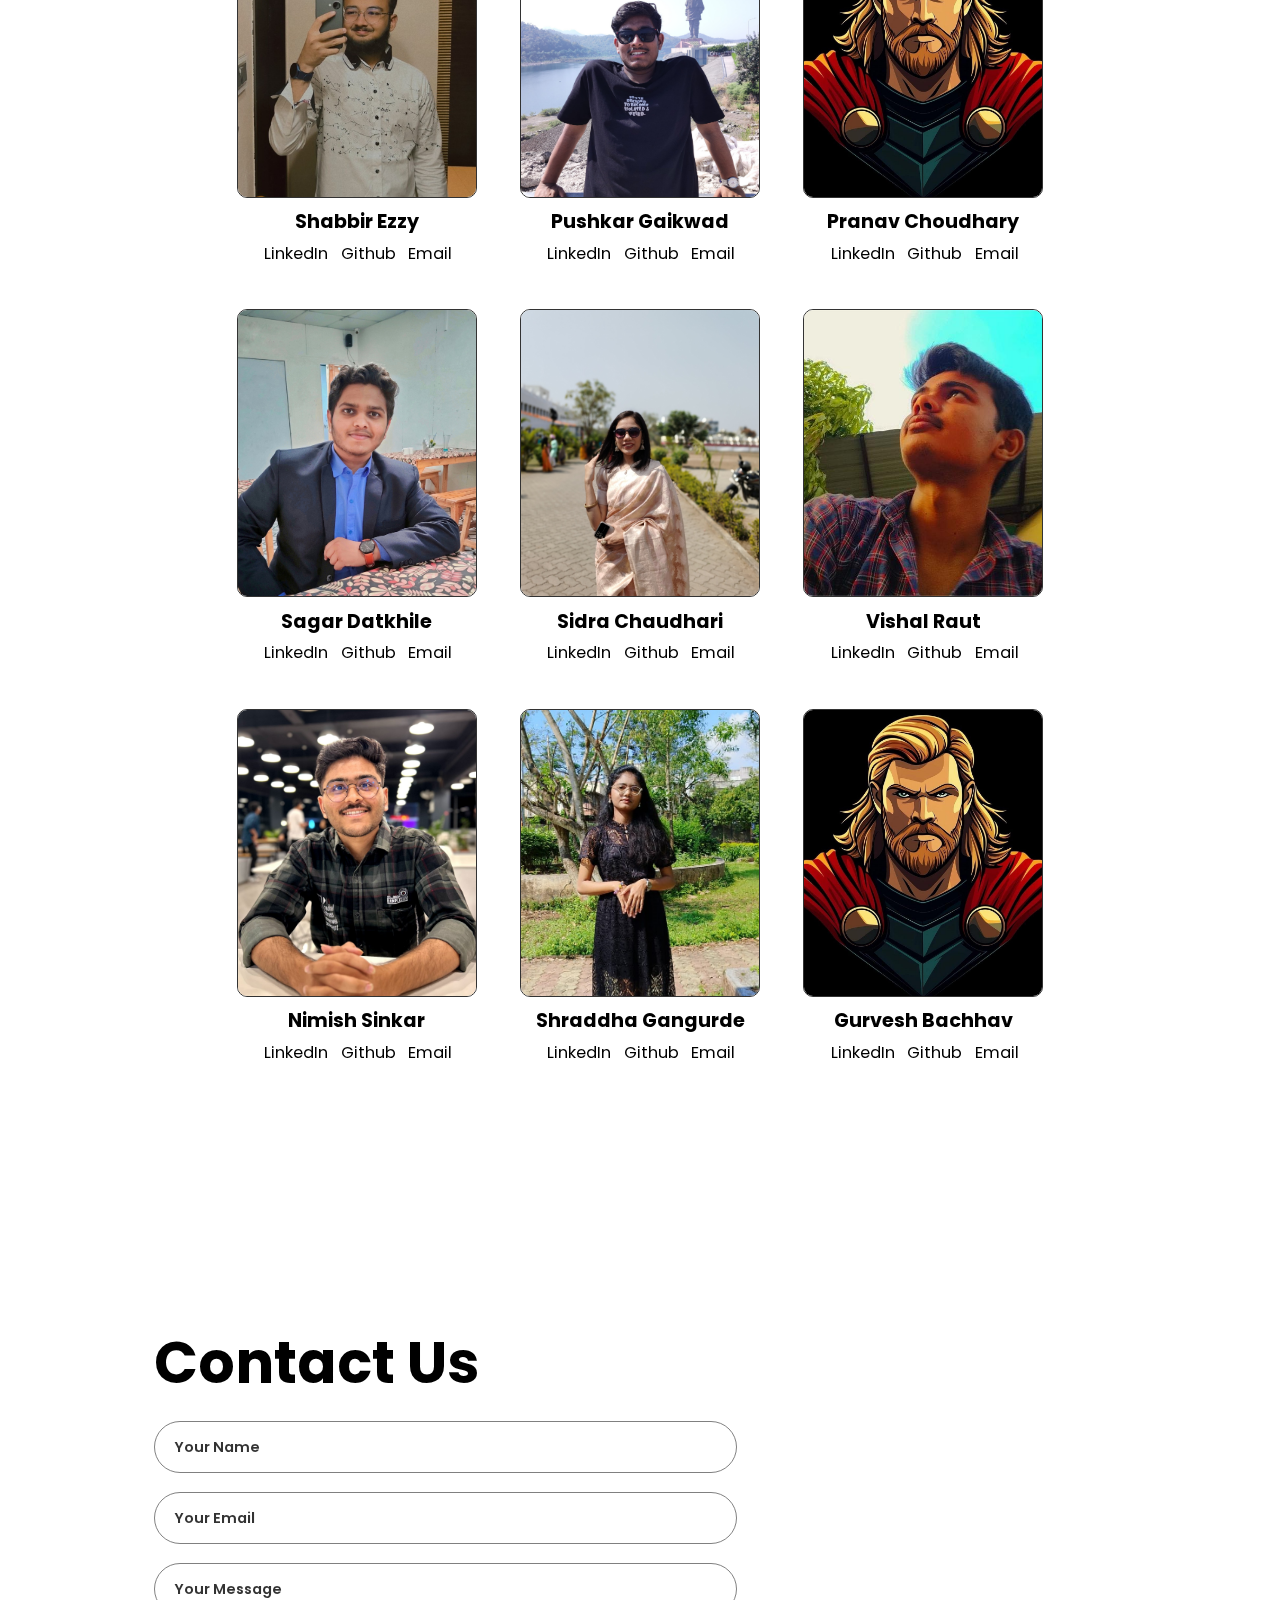
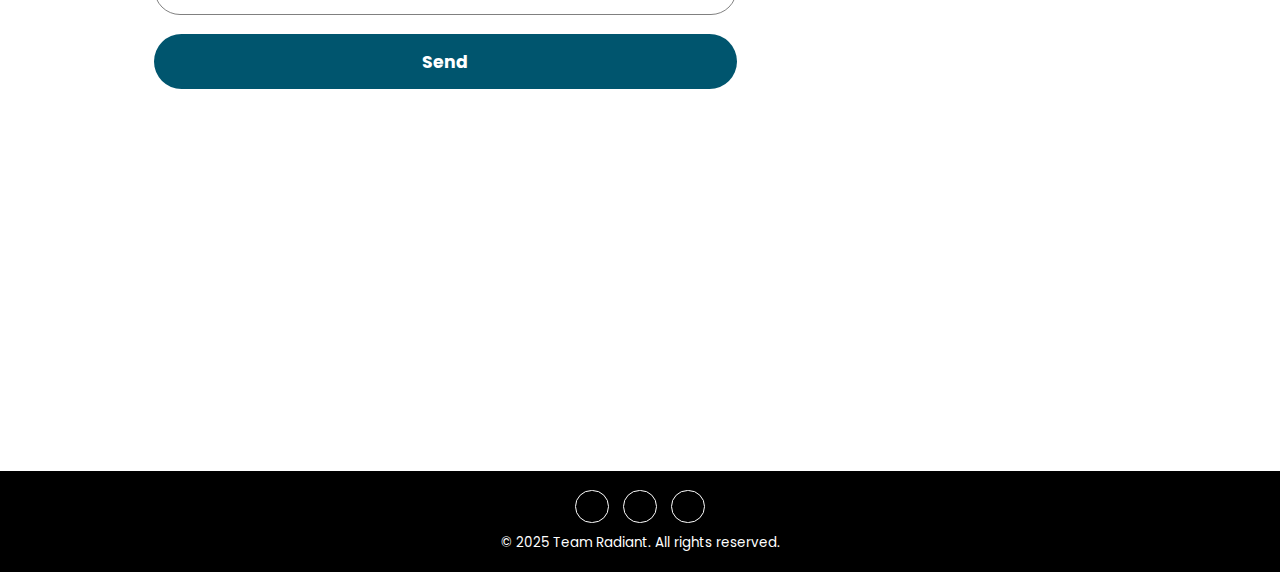
==== commit e908f858: "linked 404 page to necessary links." ====
--- a/index.html
+++ b/index.html
@@ -53,7 +53,7 @@
                 <a href="https://github.com/Team-Radiant" target="blank"><i class="uil uil-github"></i></a>
                 <a href="https://www.linkedin.com/company/team-radiant" target="blank"><i
                         class="uil uil-linkedin"></i></a>
-                <a href="mailto:test@gmail.com" target="blank"><i class="uil uil-envelopes"></i></a>
+                <a href="404.html" target="blank"><i class="uil uil-envelopes"></i></a>
             </div>
         </div>
     </section>
@@ -91,26 +91,24 @@
             </div>    
             <div class="projects-container">                
                 <div class="project_div">
-                    <img src="assets\img\project_placeholder.png" alt="Project img">
+                    <a href="404.html"><img src="assets\img\project_placeholder.png" alt="Project img"></a>
                 <h4>PROJECT 1</h4>
                 </div>
                 <div class="project_div">
-                    <img src="assets\img\project_placeholder.png" alt="Project img">
+                    <a href="404.html"><img src="assets\img\project_placeholder.png" alt="Project img"></a>
                 <h4>PROJECT 2</h4>
                 </div>
                 <div class="project_div">
-                    <img src="assets\img\project_placeholder.png" alt="Project img">
+                    <a href="404.html"><img src="assets\img\project_placeholder.png" alt="Project img"></a>
                 <h4>PROJECT 3</h4>
                 </div>
                 <div class="project_div">
-                    <img src="assets\img\project_placeholder.png" alt="Project img">
+                    <a href="404.html"><img src="assets\img\project_placeholder.png" alt="Project img"></a>
                 <h4>PROJECT 4</h4>
                 </div>    
             </div>
         </div>
     </section>
-    
-    <!-- members -->
 
     <!-- members -->
     <section class="members" id="members">
@@ -277,13 +275,13 @@
                     <div class="member_details">
                         <h3>Gurvesh Bachhav</h3>
                         <div class="socialMediaLinks">
-                            <a href="https://www.linkedin.com/in/ezzyshabbir05/" target="blank">
-                                <i class="uil uil-linkedin"></i>LinkedIn
-                            </a>
-                            <a href="https://github.com/ezzyshabbir05" target="blank"> <i
-                                    class="uil uil-github"></i>Github
-                            </a>
-                            <a href="mailto:ezzyshabbir05@gmail.com" target="blank"> <i
+                            <a href="404.html" target="blank">
+                                <i class="uil uil-linkedin"></i>LinkedIn
+                            </a>
+                            <a href="404.html" target="blank"> <i
+                                    class="uil uil-github"></i>Github
+                            </a>
+                            <a href="404.html" target="blank"> <i
                                     class="uil uil-envelope"></i>Email
                             </a>
                         </div>
@@ -309,21 +307,11 @@
 
     <!-- footer -->
  
-    <!-- <footer class="footer">
-        <div class="footer-container">
-            <p>&copy; 2025 Team Radiant. All rights reserved.</p>
-            <div class="footer-social">
-                <a href="https://github.com/Team-Radiant" target="_blank"><i class="uil uil-github"></i></a>
-                <a href="https://www.linkedin.com/company/team-radiant" target="_blank"><i class="uil uil-linkedin"></i></a>
-                <a href="mailto:test@gmail.com"><i class="uil uil-envelope"></i></a>
-            </div>
-        </div>
-    </footer> -->
 <footer class="footer">
     <div class="social">
         <a href="https://github.com/Team-Radiant" target="blank"><i class="uil uil-github"></i></a>
         <a href="https://www.linkedin.com/company/team-radiant" target="blank"><i class="uil uil-linkedin"></i></a>
-        <a href="mailto:test@gmail.com" target="blank"><i class="uil uil-envelopes"></i></a>
+        <a href="404.html" target="blank"><i class="uil uil-envelopes"></i></a>
     </div>
     <p class="copyright">&copy; 2025 Team Radiant. All rights reserved.</p>
 </footer>
--- a/style.css
+++ b/style.css
@@ -1,23 +1,38 @@
 @import url('https://fonts.googleapis.com/css2?family=Cinzel+Decorative:wght@400;700;900&family=Poppins:ital,wght@0,100;0,200;0,300;0,400;0,500;0,600;0,700;0,800;0,900;1,100;1,200;1,300;1,400;1,500;1,600;1,700;1,800;1,900&display=swap');
 
-*{
-    margin: 0;
-    padding: 0;
-    box-sizing: border-box;
-    text-decoration: none;
-    border: none;
-    outline: none;
-    scroll-behavior: smooth;
-    font-family: "Poppins", sans-serif;
-}
-
-:root{
-    --background-color: #fff;
-    --second-background-color: #fff;
-    --text-color: black;
-    --main-color: #00556e;
-    --footer-color: #000;
-    --hover-color:#083e4f;
+* {
+  margin: 0;
+  padding: 0;
+  box-sizing: border-box;
+  text-decoration: none;
+  border: none;
+  outline: none;
+  scroll-behavior: smooth;
+  font-family: "Poppins", sans-serif;
+}
+
+:root {
+  --background-color: #fff;
+  --second-background-color: #fff;
+  --text-color: black;
+  --main-color: #00556e;
+  --footer-color: #000;
+  --hover-color: #083e4f;
+}
+
+/*========== SCROLL BAR ==========*/
+
+::-webkit-scrollbar {
+	width: 0.7rem;
+	background-color: rgba(128, 128, 128, 0.377);
+	border-radius: 0.5rem;
+}
+::-webkit-scrollbar-thumb {
+	background-color: var(--main-color);
+	border-radius: 0.5rem;
+}
+::-webkit-scrollbar-thumb:hover {
+	background-color: var(--hover-color);
 }
 
 html {
@@ -33,7 +48,7 @@
   overflow-x: hidden;
 }
 
-body{
+body {
   background: var(--background-color);
   color: var(--text-color);
 }
@@ -48,6 +63,7 @@
 height: 44px;
 position: relative;
 }
+
 .loader:before {
 content: "";
 width: 6px;
@@ -62,11 +78,13 @@
 -webkit-animation: dotRect var(--duration) cubic-bezier(0.785, 0.135, 0.15, 0.86) infinite;
         animation: dotRect var(--duration) cubic-bezier(0.785, 0.135, 0.15, 0.86) infinite;
 }
+
 .loader svg {
 display: block;
 width: 100%;
 height: 100%;
 }
+
 .loader svg rect,
 .loader svg polygon,
 .loader svg circle {
@@ -76,149 +94,185 @@
 stroke-linejoin: round;
 stroke-linecap: round;
 }
+
 .loader svg polygon {
-stroke-dasharray: 145 76 145 76;
-stroke-dashoffset: 0;
--webkit-animation: pathTriangle var(--duration) cubic-bezier(0.785, 0.135, 0.15, 0.86) infinite;
-        animation: pathTriangle var(--duration) cubic-bezier(0.785, 0.135, 0.15, 0.86) infinite;
-}
+  stroke-dasharray: 145 76 145 76;
+  stroke-dashoffset: 0;
+  -webkit-animation: pathTriangle var(--duration) cubic-bezier(0.785, 0.135, 0.15, 0.86) infinite;
+  animation: pathTriangle var(--duration) cubic-bezier(0.785, 0.135, 0.15, 0.86) infinite;
+}
+
 .loader svg rect {
-stroke-dasharray: 192 64 192 64;
-stroke-dashoffset: 0;
--webkit-animation: pathRect 3s cubic-bezier(0.785, 0.135, 0.15, 0.86) infinite;
-        animation: pathRect 3s cubic-bezier(0.785, 0.135, 0.15, 0.86) infinite;
-}
+  stroke-dasharray: 192 64 192 64;
+  stroke-dashoffset: 0;
+  -webkit-animation: pathRect 3s cubic-bezier(0.785, 0.135, 0.15, 0.86) infinite;
+  animation: pathRect 3s cubic-bezier(0.785, 0.135, 0.15, 0.86) infinite;
+}
+
 .loader svg circle {
-stroke-dasharray: 150 50 150 50;
-stroke-dashoffset: 75;
--webkit-animation: pathCircle var(--duration) cubic-bezier(0.785, 0.135, 0.15, 0.86) infinite;
-        animation: pathCircle var(--duration) cubic-bezier(0.785, 0.135, 0.15, 0.86) infinite;
-}
+  stroke-dasharray: 150 50 150 50;
+  stroke-dashoffset: 75;
+  -webkit-animation: pathCircle var(--duration) cubic-bezier(0.785, 0.135, 0.15, 0.86) infinite;
+  animation: pathCircle var(--duration) cubic-bezier(0.785, 0.135, 0.15, 0.86) infinite;
+}
+
 .loader.triangle {
 width: 48px;
 }
+
 .loader.triangle:before {
-left: 21px;
-transform: translate(-10px, -18px);
--webkit-animation: dotTriangle var(--duration) cubic-bezier(0.785, 0.135, 0.15, 0.86) infinite;
-        animation: dotTriangle var(--duration) cubic-bezier(0.785, 0.135, 0.15, 0.86) infinite;
+  left: 21px;
+  transform: translate(-10px, -18px);
+  -webkit-animation: dotTriangle var(--duration) cubic-bezier(0.785, 0.135, 0.15, 0.86) infinite;
+  animation: dotTriangle var(--duration) cubic-bezier(0.785, 0.135, 0.15, 0.86) infinite;
 }
 
 @-webkit-keyframes pathTriangle {
-33% {
-  stroke-dashoffset: 74;
-}
-66% {
-  stroke-dashoffset: 147;
-}
-100% {
-  stroke-dashoffset: 221;
-}
+  33% {
+    stroke-dashoffset: 74;
+  }
+
+  66% {
+    stroke-dashoffset: 147;
+  }
+
+  100% {
+    stroke-dashoffset: 221;
+  }
 }
 
 @keyframes pathTriangle {
-33% {
-  stroke-dashoffset: 74;
-}
-66% {
-  stroke-dashoffset: 147;
-}
-100% {
-  stroke-dashoffset: 221;
-}
-}
+  33% {
+    stroke-dashoffset: 74;
+  }
+
+  66% {
+    stroke-dashoffset: 147;
+  }
+
+  100% {
+    stroke-dashoffset: 221;
+  }
+}
+
 @-webkit-keyframes dotTriangle {
-33% {
-  transform: translate(0, 0);
-}
-66% {
-  transform: translate(10px, -18px);
-}
-100% {
-  transform: translate(-10px, -18px);
-}
-}
+  33% {
+    transform: translate(0, 0);
+  }
+
+  66% {
+    transform: translate(10px, -18px);
+  }
+
+  100% {
+    transform: translate(-10px, -18px);
+  }
+}
+
 @keyframes dotTriangle {
-33% {
-  transform: translate(0, 0);
-}
-66% {
-  transform: translate(10px, -18px);
-}
-100% {
-  transform: translate(-10px, -18px);
-}
-}
+  33% {
+    transform: translate(0, 0);
+  }
+
+  66% {
+    transform: translate(10px, -18px);
+  }
+
+  100% {
+    transform: translate(-10px, -18px);
+  }
+}
+
 @-webkit-keyframes pathRect {
-25% {
-  stroke-dashoffset: 64;
-}
-50% {
-  stroke-dashoffset: 128;
-}
-75% {
-  stroke-dashoffset: 192;
-}
-100% {
-  stroke-dashoffset: 256;
-}
-}
+  25% {
+    stroke-dashoffset: 64;
+  }
+
+  50% {
+    stroke-dashoffset: 128;
+  }
+
+  75% {
+    stroke-dashoffset: 192;
+  }
+
+  100% {
+    stroke-dashoffset: 256;
+  }
+}
+
 @keyframes pathRect {
-25% {
-  stroke-dashoffset: 64;
-}
-50% {
-  stroke-dashoffset: 128;
-}
-75% {
-  stroke-dashoffset: 192;
-}
-100% {
-  stroke-dashoffset: 256;
-}
-}
+  25% {
+    stroke-dashoffset: 64;
+  }
+
+  50% {
+    stroke-dashoffset: 128;
+  }
+
+  75% {
+    stroke-dashoffset: 192;
+  }
+
+  100% {
+    stroke-dashoffset: 256;
+  }
+}
+
 @-webkit-keyframes dotRect {
-25% {
-  transform: translate(0, 0);
-}
-50% {
-  transform: translate(18px, -18px);
-}
-75% {
-  transform: translate(0, -36px);
-}
-100% {
-  transform: translate(-18px, -18px);
-}
-}
+  25% {
+    transform: translate(0, 0);
+  }
+
+  50% {
+    transform: translate(18px, -18px);
+  }
+
+  75% {
+    transform: translate(0, -36px);
+  }
+
+  100% {
+    transform: translate(-18px, -18px);
+  }
+}
+
 @keyframes dotRect {
-25% {
-  transform: translate(0, 0);
-}
-50% {
-  transform: translate(18px, -18px);
-}
-75% {
-  transform: translate(0, -36px);
-}
-100% {
-  transform: translate(-18px, -18px);
-}
-}
+  25% {
+    transform: translate(0, 0);
+  }
+
+  50% {
+    transform: translate(18px, -18px);
+  }
+
+  75% {
+    transform: translate(0, -36px);
+  }
+
+  100% {
+    transform: translate(-18px, -18px);
+  }
+}
+
 @-webkit-keyframes pathCircle {
-25% {
-  stroke-dashoffset: 125;
-}
-50% {
-  stroke-dashoffset: 175;
-}
-75% {
-  stroke-dashoffset: 225;
-}
-100% {
-  stroke-dashoffset: 275;
-}
-}
+  25% {
+    stroke-dashoffset: 125;
+  }
+
+  50% {
+    stroke-dashoffset: 175;
+  }
+
+  75% {
+    stroke-dashoffset: 225;
+  }
+
+  100% {
+    stroke-dashoffset: 275;
+  }
+}
+
 @keyframes pathCircle {
 25% {
   stroke-dashoffset: 125;
@@ -245,20 +299,28 @@
   0% {
     transform: rotate(0deg);
   }
+
   50% {
-    transform: rotate(180deg);
-  }
+    stroke-dashoffset: 175;
+  }
+
+  75% {
+    stroke-dashoffset: 225;
+  }
+
   100% {
     transform: rotate(360deg);
   }
 }
+
 .background{
   margin: 0; /* Remove default body margin */
   background-color: transparent; /* Make the body background transparent */
   position: fixed;
   display: flex;
-  padding-left: 250px;
-  justify-content: left;
+  padding-left: 60%;
+  justify-content: center;
+  inset: 0;
   align-items: center;
   height: 100vh;
   width: 100vw;
@@ -266,7 +328,7 @@
   z-index: -1;
 }
 .gradient {
-  --size: 250px;
+  --size: 300px;
   --speed: 10s;
   --easing: cubic-bezier(0.8, 0.2, 0.2, 0.8);
   width: var(--size);
@@ -278,9 +340,23 @@
 }
 
 @media (min-width: 720px) {
+  .background {
+    padding-left: 60%;
+  }
   .gradient {
     --size: 500px;
   }
+}
+
+@media (max-width: 720px) {
+  .background {
+    padding-left: 50%;
+  }
+  .gradient {
+    animation: none;
+    --size: 300px;
+  }
+
 }
 body {
   /* background-color: transparent; */
@@ -289,16 +365,19 @@
   /* display: flex; */
   overflow: hidden;
 }
+.loader {
+  display: inline-block;
+  margin: 0 16px;
+}
+
+html {
+  -webkit-font-smoothing: antialiased;
+}
 
 /* This is just to transition when you change the viewport size. */
 * {
   transition: all 0.25s ease-out;
 }
-
-
-
-
-
 
 
 .header{
@@ -313,6 +392,27 @@
     display: flex;
     justify-content: space-between;
     align-items: center;
+    box-sizing: border-box;
+}
+
+*:before,
+*:after {
+  box-sizing: border-box;
+}
+
+
+.header {
+  position: fixed;
+  top: 0;
+  left: 0;
+  height: 9rem;
+  width: 100%;
+  z-index: 1000;
+  padding: 4rem 12% 4rem;
+  padding-top: 40px;
+  display: flex;
+  justify-content: space-between;
+  align-items: center;
 }
 
 .header.navblur {
@@ -321,67 +421,67 @@
 }
 
 
-.logo{
-    font-size: 3rem;
-    color: var(--text-color);
-    font-weight: 800;
-    cursor: pointer;
-    transition: 0.2s ease;
-}
-
-.logo:hover{
-    transform: scale(1.1);
-}
-
-.logo span{
-    font-family: "Poppins", sans-serif;
-    color: var(--main-color);
-}
-
-.navbar a{
-    font-size: 1.8rem;
-    color: var(--text-color);
-    margin-left: 4rem;
-    font-weight: 500;
-    transition: 0.2s ease;
-    border-bottom: 3px solid transparent;
+.logo {
+  font-size: 3rem;
+  color: var(--text-color);
+  font-weight: 800;
+  cursor: pointer;
+  transition: 0.2s ease;
+}
+
+.logo:hover {
+  transform: scale(1.1);
+}
+
+.logo span {
+  font-family: "Poppins", sans-serif;
+  color: var(--main-color);
+}
+
+.navbar a {
+  font-size: 1.8rem;
+  color: var(--text-color);
+  margin-left: 4rem;
+  font-weight: 500;
+  transition: 0.2s ease;
+  border-bottom: 3px solid transparent;
 }
 
 .navbar a:hover,
-.navbar a.active{
-    color: var(--main-color);
-    border-bottom: 3px solid var(--main-color);
-}
-
-#menu{
-    font-size: 3.6rem;
-    color: var(--main-color);
-    display: none;
-}
-
-section{
-    min-height: 100vh;
-    padding: 10rem 12% 10rem;
-    padding-top: 150px;
-}
-
-.home{
-    display: flex;
-    align-items: center;
-    gap: 15rem;
-}
-
-.home-content{
-    display: flex;
-    flex-direction: column;
-    align-items: baseline;
-    text-align: left;
-    justify-content: center;
-    margin-top: 3rem;
-}
-
-.home-content span{
-    color: var(--main-color);
+.navbar a.active {
+  color: var(--main-color);
+  border-bottom: 3px solid var(--main-color);
+}
+
+#menu {
+  font-size: 3.6rem;
+  color: var(--main-color);
+  display: none;
+}
+
+section {
+  min-height: 100vh;
+  padding: 10rem 12% 10rem;
+  padding-top: 150px;
+}
+
+.home {
+  display: flex;
+  align-items: center;
+  gap: 15rem;
+}
+
+.home-content {
+  display: flex;
+  flex-direction: column;
+  align-items: baseline;
+  text-align: left;
+  justify-content: center;
+  margin-top: 3rem;
+}
+
+.home-content span {
+  color: var(--main-color);
 }
 
 .home-content h3{
@@ -389,46 +489,46 @@
     font-size: 3rem;
 }
 
-.home-content h1{
-    font-size: 6rem;
-    font-weight: 700;
-    margin-top: 1.5rem;
-    line-height: 1;
-}
-
-.social-icons a{
-    display: inline-flex;
-    justify-content: center;
-    align-items: center;
-    width: 4.5rem;
-    height: 4.5rem;
-    background: transparent;
-    border: 2px solid var(--main-color);
-    font-size: 2.5rem;
-    border-radius: 50%;
-    color: var(--main-color);
-    margin: 3rem 1.5rem 3rem 0;
-    transition: 0.3s ease;
-}
-
-.social-icons a:hover{
-    color: var(--text-color);
-    border-color: var(--text-color);
-    transform: scale(1.1)translateY(-5px);
-}
-
-.home-content-h3{
-    font-weight: 600;
-    /* min-width: 280px; */
-}
-
-.strong{
+.home-content h1 {
+  font-size: 6rem;
+  font-weight: 700;
+  margin-top: 1.5rem;
+  line-height: 1;
+}
+
+.social-icons a {
+  display: inline-flex;
+  justify-content: center;
+  align-items: center;
+  width: 4.5rem;
+  height: 4.5rem;
+  background: transparent;
+  border: 2px solid var(--main-color);
+  font-size: 2.5rem;
+  border-radius: 50%;
+  color: var(--main-color);
+  margin: 3rem 1.5rem 3rem 0;
+  transition: 0.3s ease;
+}
+
+.social-icons a:hover {
+  color: var(--text-color);
+  border-color: var(--text-color);
+  transform: scale(1.1)translateY(-5px);
+}
+
+.home-content-h3 {
   font-weight: 600;
-}
-
-.aboutus{
-    display: flex;
-    gap: 15rem;
+  /* min-width: 280px; */
+}
+
+.strong {
+  font-weight: 600;
+}
+
+.aboutus {
+  display: flex;
+  gap: 15rem;
 }
 .aboutus-content{
   display: flex;
@@ -453,27 +553,28 @@
   font-size: 3rem;
 }*/
 
-.aboutus-content h2{
+.aboutus-content h2 {
   font-size: 6rem;
   font-weight: 700;
   padding-top: 1.5rem;
   line-height: 1;
 }
 
-.aboutus-text{
+.aboutus-text {
   font-weight: 500;
   font-size: 2rem;
   min-width: 280px;
   padding-top: 2rem;
 }
 
-.aboutus-list{
+.aboutus-list {
   font-weight: 500;
   font-size: 2rem;
   min-width: 280px;
   padding-top: 1.4rem;
   padding-left: 3.8rem;
 }
+
 /* projects style section*/
 .project-content{
   display: flex;
@@ -486,7 +587,8 @@
   font-size: 6rem;
   font-weight: 700;
 }
-.project-text p{
+
+.project-text p {
   font-size: 2rem;
   font-weight: 500;
 }
@@ -499,7 +601,7 @@
   justify-content: center;
 }
 
-.projects-container h4{
+.projects-container h4 {
   font-size: 2rem;
   margin-top: 1rem;
 }
@@ -512,7 +614,7 @@
 }
 
 .project_div img {
-  width: 35rem; 
+  width: 35rem;
   height: auto;
   border-radius: 10px;
   /* box-shadow: 3px 3px 10px rgba(0, 0, 0, 0.3), -3px -3px 10px rgba(0, 0, 0, 0.2); */
@@ -523,9 +625,11 @@
 .project_div:hover {
   transform: translateY(-5px);
 }
+
 .project_div img {
   transform: scale(1.03);
 }
+
 /*members style section*/
 .members-content {
   display: flex;
@@ -558,7 +662,7 @@
 .member_details>h3 {
   font-size: 2rem;
   padding-top: 1rem;
-  text-align:center;
+  text-align: center;
   margin-left: auto;
 }
 
@@ -643,7 +747,7 @@
   font-weight: 700;
   margin-top: 1.5rem;
   line-height: 1;
-  
+
   /* text-align: center; */
   margin-bottom: 3rem;
 }
@@ -751,15 +855,51 @@
   color: white;
 }
 
+@media (max-width:1200px) {
+  html {
+    font-size: 55%;
+  }
+
+  section {
+    padding: 8rem 8% 8rem;
+  }
+
+  .header {
+    padding: 3rem 8%;
+  }
+
+  .contact {
+    padding-bottom: 4rem;
+  }
+}
+
 @media (max-width: 1025px) {
-  .navbar{
+  .navbar {
+    position: absolute;
+    top: 100%;
     display: none;
-  }
-  #menu{
+    right: 0;
+    width: 30rem;
+    background: rgba(255, 255, 255, 0.9);
+    backdrop-filter: blur(10px);
+    box-shadow: 0 0.5rem 1rem rgba(0, 0, 0, 0.1);
+    flex-direction: column;
+    align-items: center;
+    padding: 2rem 0;
+    transition: 0.5s ease;
+    border-radius: 2rem 0 0 2rem;
+  }
+
+  .navbar.active {
+    display: flex;
+  }
+
+  #menu {
     display: block;
     animation: 0.2s ease;
   }
-  #menu:hover{
+
+  #menu:hover {
     transform: scale(1.2);
   }
   #contact-form{
@@ -771,50 +911,71 @@
   .header{
     padding: 4rem 8% 4rem;
   }
-}
+  .navbar a {
+    display: block;
+    margin: 1.5rem 0;
+    font-size: 2rem;
+  }
+
+  .project_div img {
+    width: 30rem;
+  }
+
+  .contact {
+    padding-bottom: 3rem;
+  }
+}
+
+
 @media (max-width: 400px) {
-    /* css goes here */
-.home-content h1{
+
+    .header {
+      padding: 1.5rem 5%;
+      height: 6rem;
+    }
+  
+    .logo {
+      font-size: 2.5rem;
+    }
+  
+    #menu {
+      font-size: 3rem;
+    }
+  
+    section {
+      padding: 6rem 5% 4rem;
+    }
+  
+    .home-content h1 {
       font-size: 5rem;
     }
-.aboutus-content h2{
-      font-size: 5rem;
-}
-.project-text h2{
-  font-size: 5rem;
-}
-.members-content h2{
-  font-size: 5rem;
-}
-.contact h2{
-  font-size: 5rem;
-}
-.home-content h3{
-  font-size: 2rem;
-}
-.aboutus-text{
-  font-size: 1.5rem;
-}
-.aboutus-list{
-  font-size: 1.5rem;
-}
-.project-text p{
-  font-size: 1.5rem;
-}
-.project_div img{
-  width: 100%;
-}
-.members-text{
-  font-size: 1.5rem;
-}
-.member_details>h3{
-  font-size: 2rem;
-}
-.socialMediaLinks>a{
-  font-size: 1.5rem;
-}
-.header{
-  padding-top: 6rem;
-  padding-bottom: 6rem;
-}
-}
+  
+    .home-content h3 {
+      font-size: 2rem;
+    }
+  
+    .aboutus-content h2,
+    .project-text h2,
+    .members-content h2,
+    .contact h2 {
+      font-size: 4rem;
+    }
+  
+    .social-icons a {
+      width: 3.5rem;
+      height: 3.5rem;
+      font-size: 2rem;
+    }
+  
+    .contact {
+      padding-bottom: 1.5rem;
+    }
+  
+    .footer {
+      padding: 1rem 0;
+    }
+  
+    .footer .copyright {
+      font-size: 1.2rem;
+    }
+  }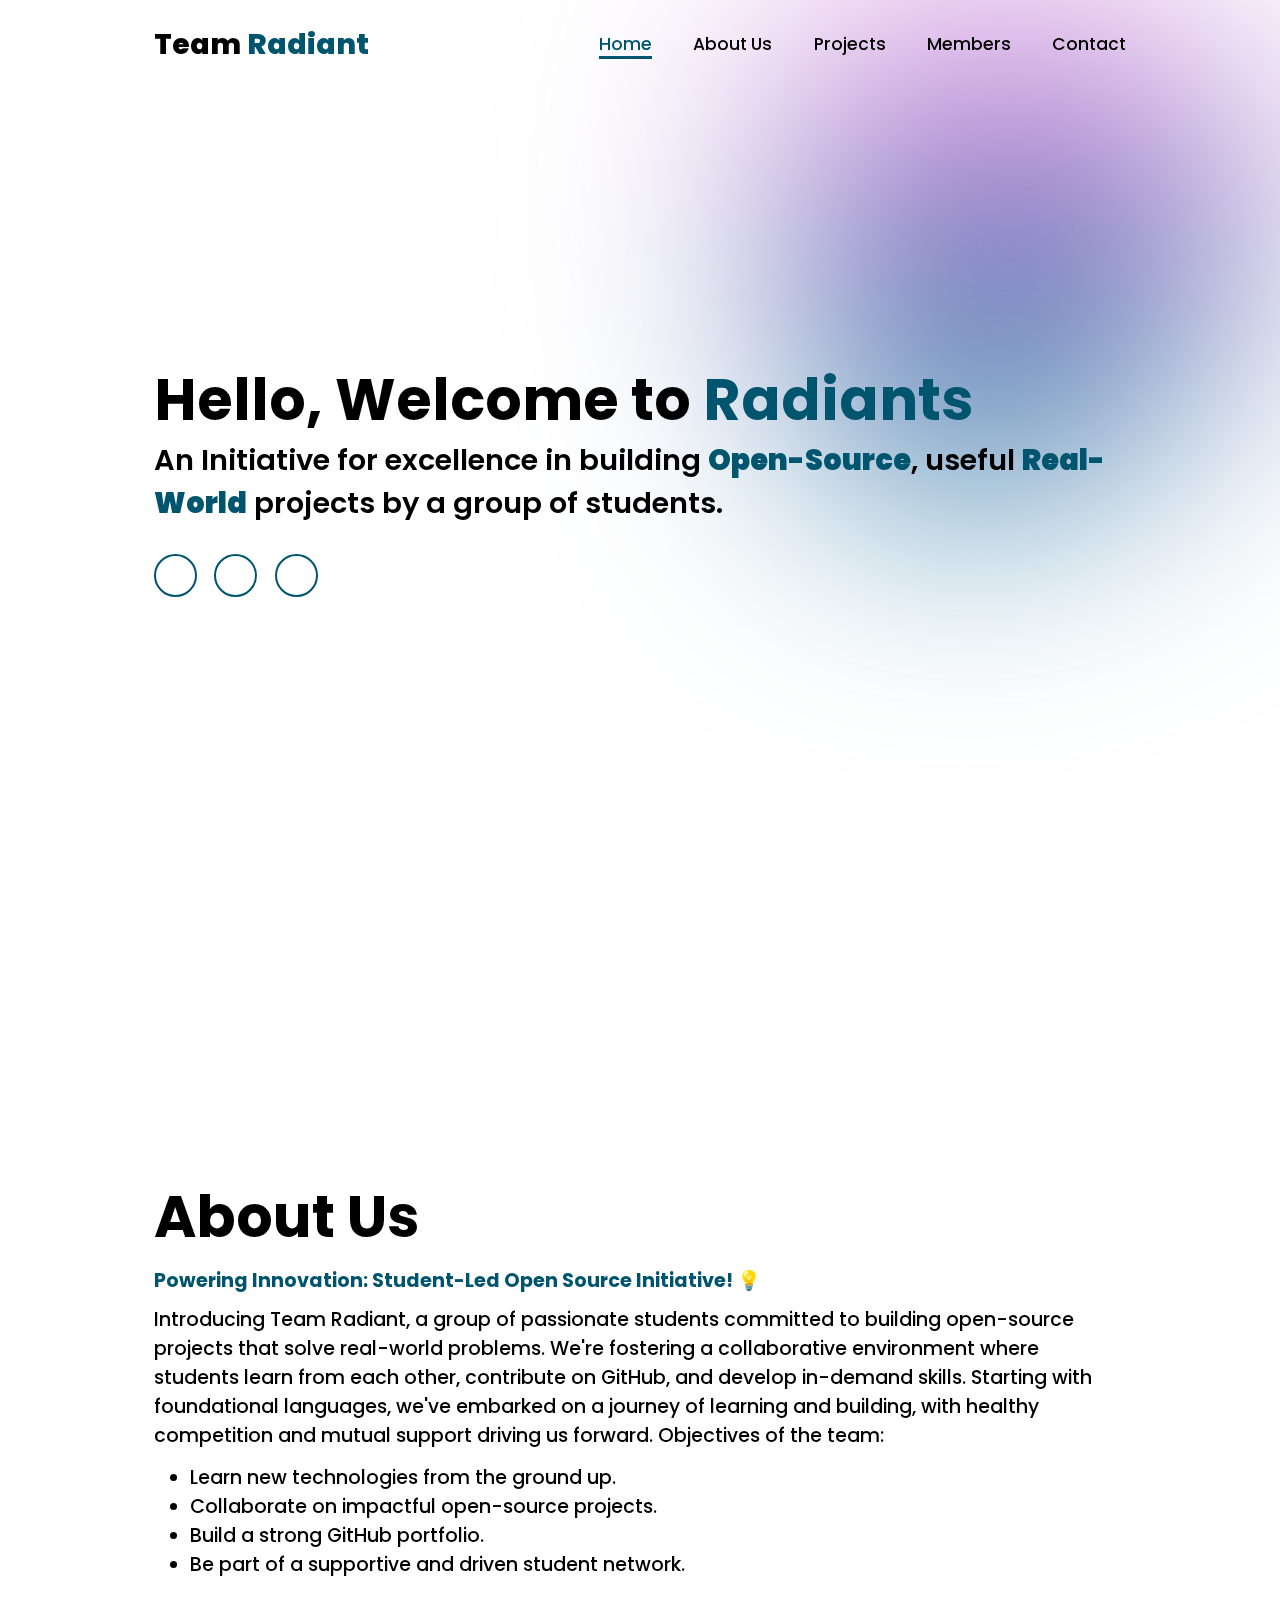
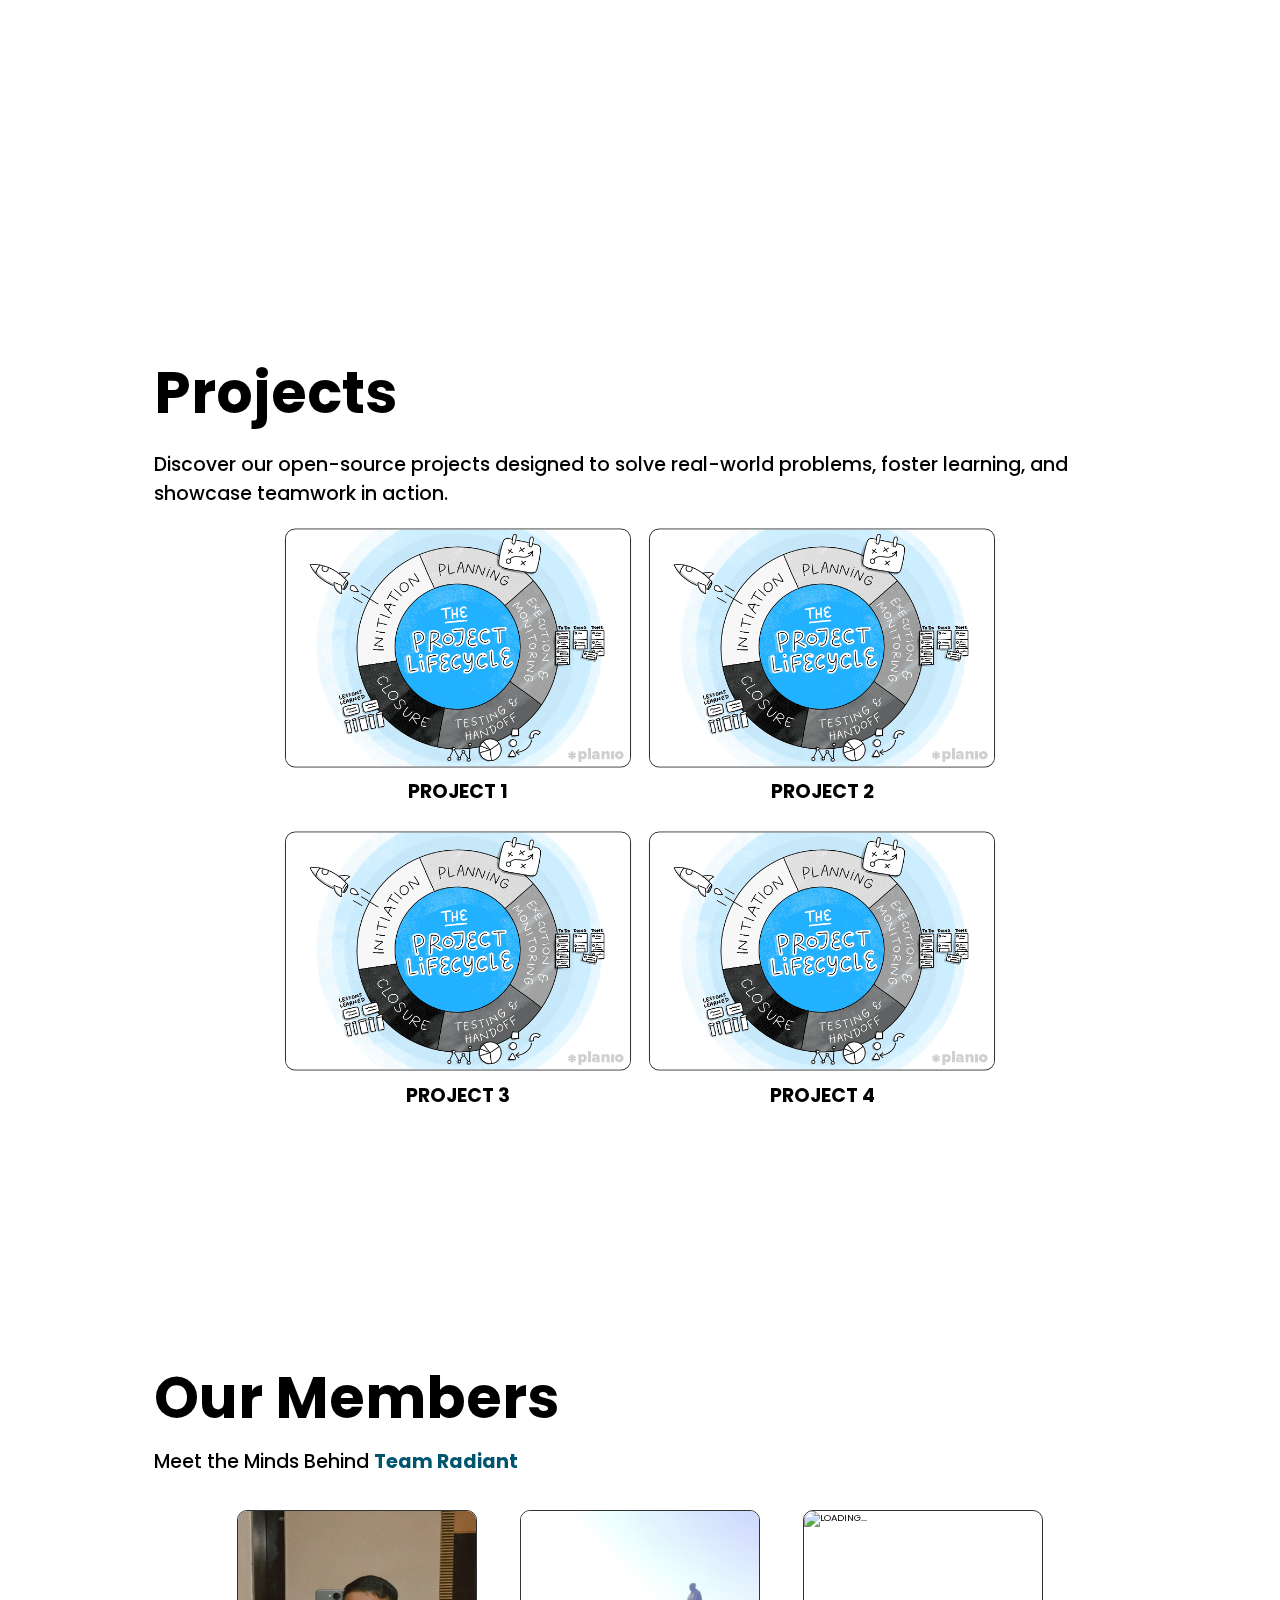
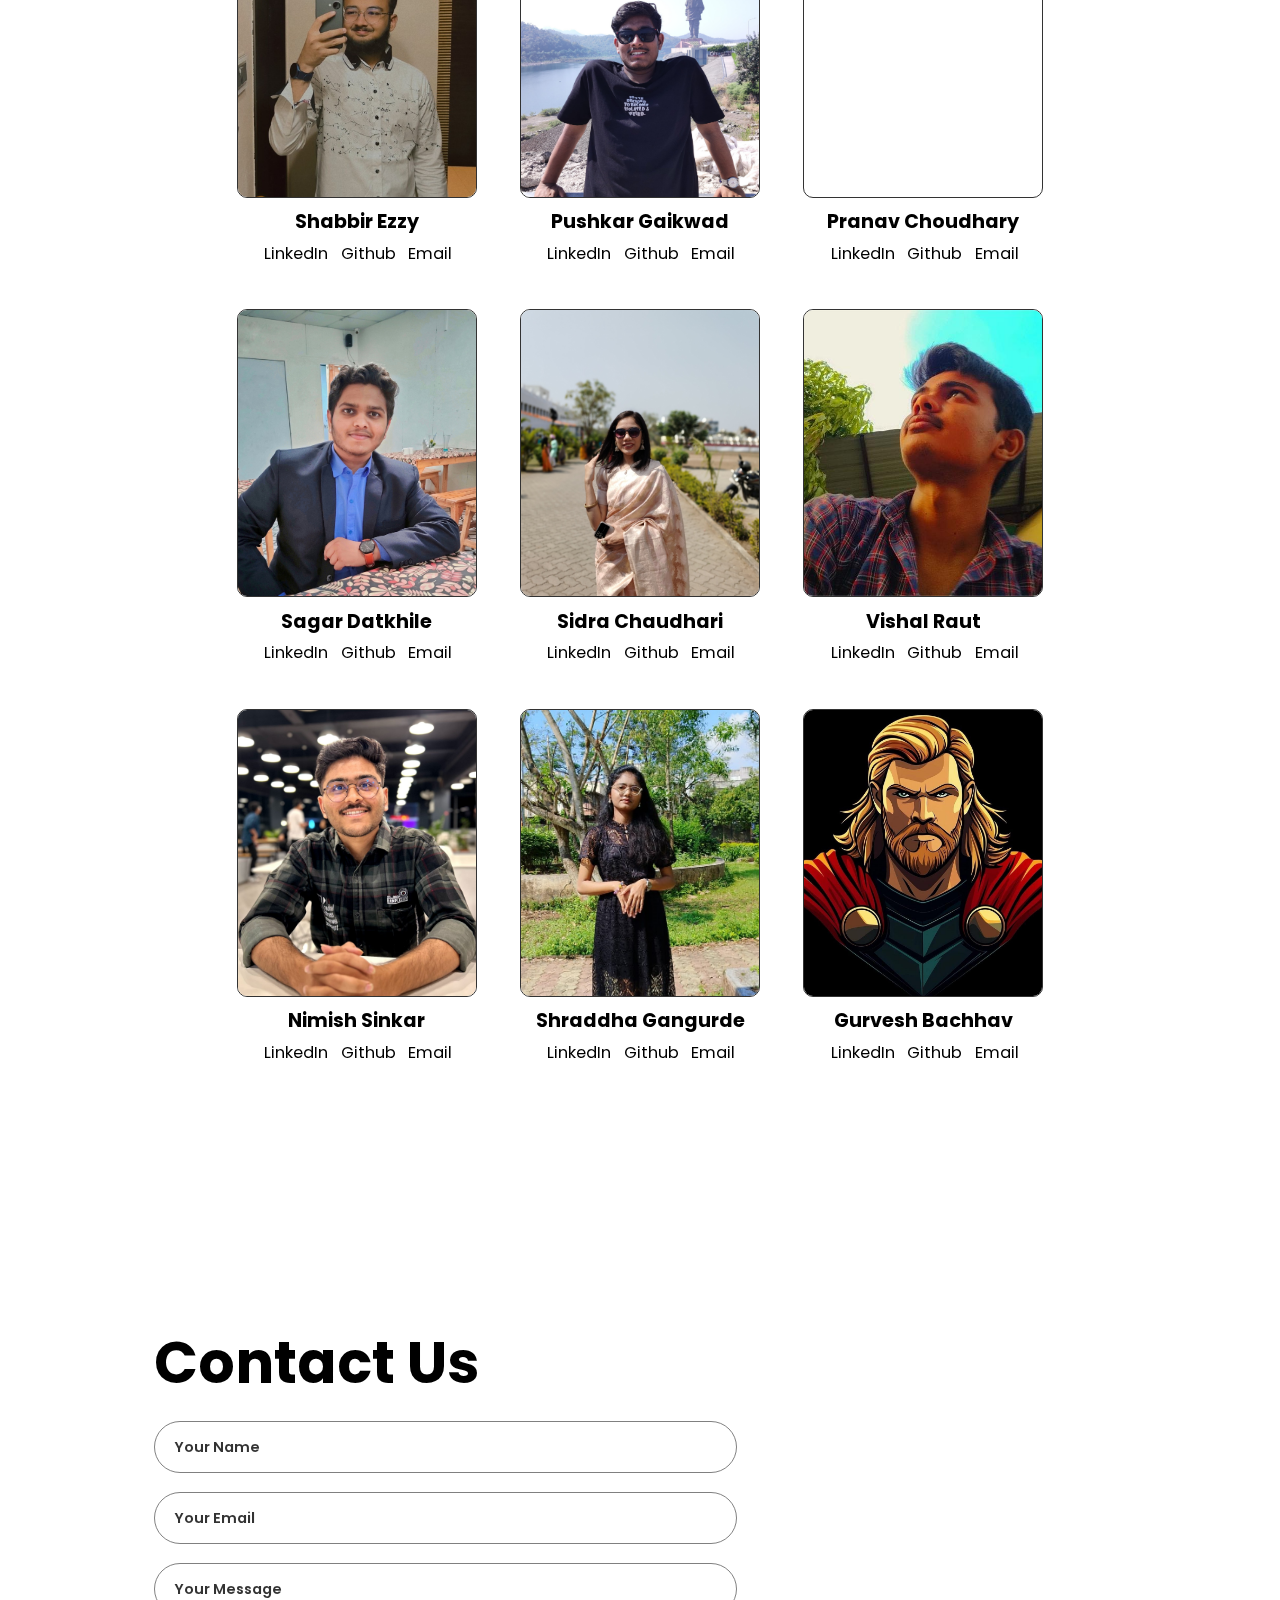
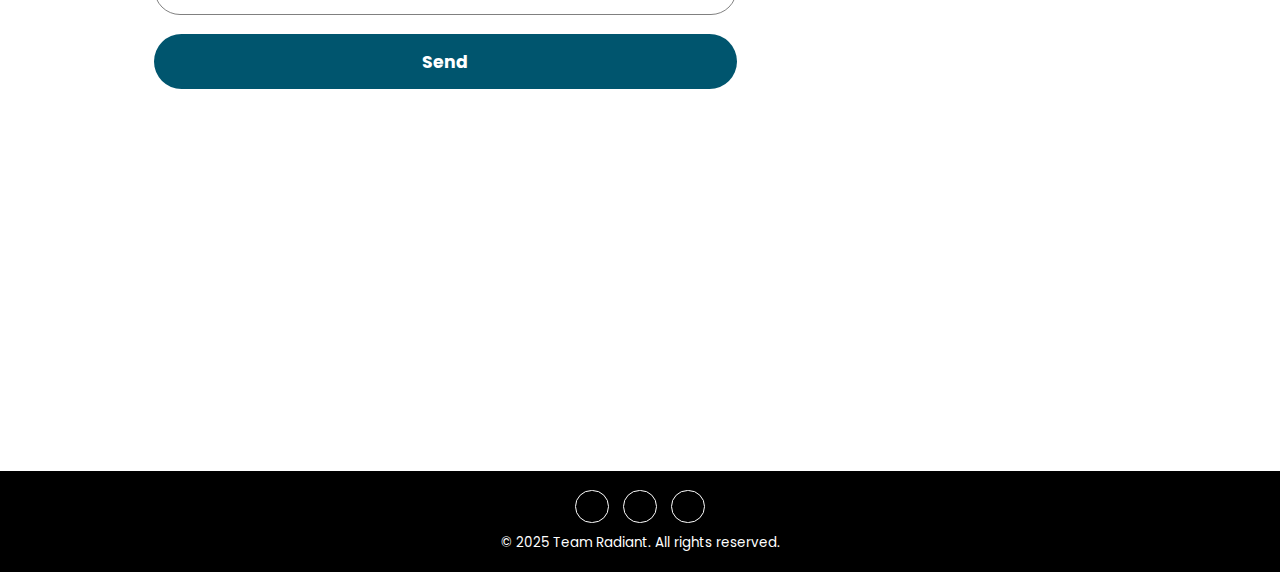
==== commit f360f983: "pranav pic uploaded" ====
--- a/index.html
+++ b/index.html
@@ -10,7 +10,8 @@
 </head>
 
 <body>
-    <!-- <div class="loader">
+    <div id="loader_content" class="loader_content">
+    <div class="loader">
         <svg viewBox="0 0 80 80">
             <circle id="test" cx="40" cy="40" r="32"></circle>
         </svg>
@@ -26,7 +27,8 @@
         <svg viewBox="0 0 80 80">
             <rect x="8" y="8" width="64" height="64"></rect>
         </svg>
-    </div> -->
+    </div>
+    </div>
     <div class="background">
         <div class="gradient"></div>
     </div>
@@ -156,7 +158,7 @@
                 </div>
                 <div class="member_column">
                     <div class="member_img">
-                        <img src="assets/members img/Thor Profile Pic.jpg" alt="LOADING..." width="400" height="500">
+                        <img src="assets\members img\Pranav.jpg" alt="LOADING..." width="400" height="500">
                     </div>
                     <div class="member_details">
                         <h3>Pranav Choudhary</h3>
--- a/style.css
+++ b/style.css
@@ -53,21 +53,37 @@
   color: var(--text-color);
 }
 
+div#loader_content{
+  height: 100%;
+  width: 100%;
+  z-index: 1000;
+  position: fixed;
+  justify-content: center;
+  align-items: center;
+  display: flex;
+  background: white;
+  transition: opacity 0.5s ease-out;
+  opacity: 1;
+}
+
+.loaded {
+  display: none;
+}
 
 
 .loader {
 --path: black;
---dot: #f40af0;
+--dot: var(--main-color);
 --duration: 3s;
-width: 44px;
-height: 44px;
+width: 50px;
+height: 50px;
 position: relative;
 }
 
 .loader:before {
 content: "";
-width: 6px;
-height: 6px;
+width: 10px;
+height: 10px;
 border-radius: 50%;
 position: absolute;
 display: block;
@@ -302,10 +318,11 @@
 
   50% {
     stroke-dashoffset: 175;
+    transform: rotate(180deg);
   }
 
   75% {
-    stroke-dashoffset: 225;
+    stroke-dashoffset: 255;
   }
 
   100% {
@@ -318,10 +335,10 @@
   background-color: transparent; /* Make the body background transparent */
   position: fixed;
   display: flex;
-  padding-left: 60%;
+  /* padding-left: 60%; */
   justify-content: center;
   inset: 0;
-  align-items: center;
+  /* align-items: center; */
   height: 100vh;
   width: 100vw;
   overflow: hidden;
@@ -333,7 +350,7 @@
   --easing: cubic-bezier(0.8, 0.2, 0.2, 0.8);
   width: var(--size);
   height: var(--size);
-  filter: blur(100px);
+  filter: blur(calc(var(--size) / 4));
   background-image: linear-gradient(rgba(255, 122, 233, 0.85), #007396);
   animation: rotate var(--speed) var(--easing) alternate infinite;
   border-radius: 30% 70% 70% 30%/30% 30% 70% 70%;
@@ -386,7 +403,7 @@
     left: 0;
     height: 9rem;
     width: 100%;
-    z-index: 1000;
+    z-index: 2;
     padding: 4rem 12% 4rem;
     padding-top: 40px;
     display: flex;
@@ -398,21 +415,6 @@
 *:before,
 *:after {
   box-sizing: border-box;
-}
-
-
-.header {
-  position: fixed;
-  top: 0;
-  left: 0;
-  height: 9rem;
-  width: 100%;
-  z-index: 1000;
-  padding: 4rem 12% 4rem;
-  padding-top: 40px;
-  display: flex;
-  justify-content: space-between;
-  align-items: center;
 }
 
 .header.navblur {
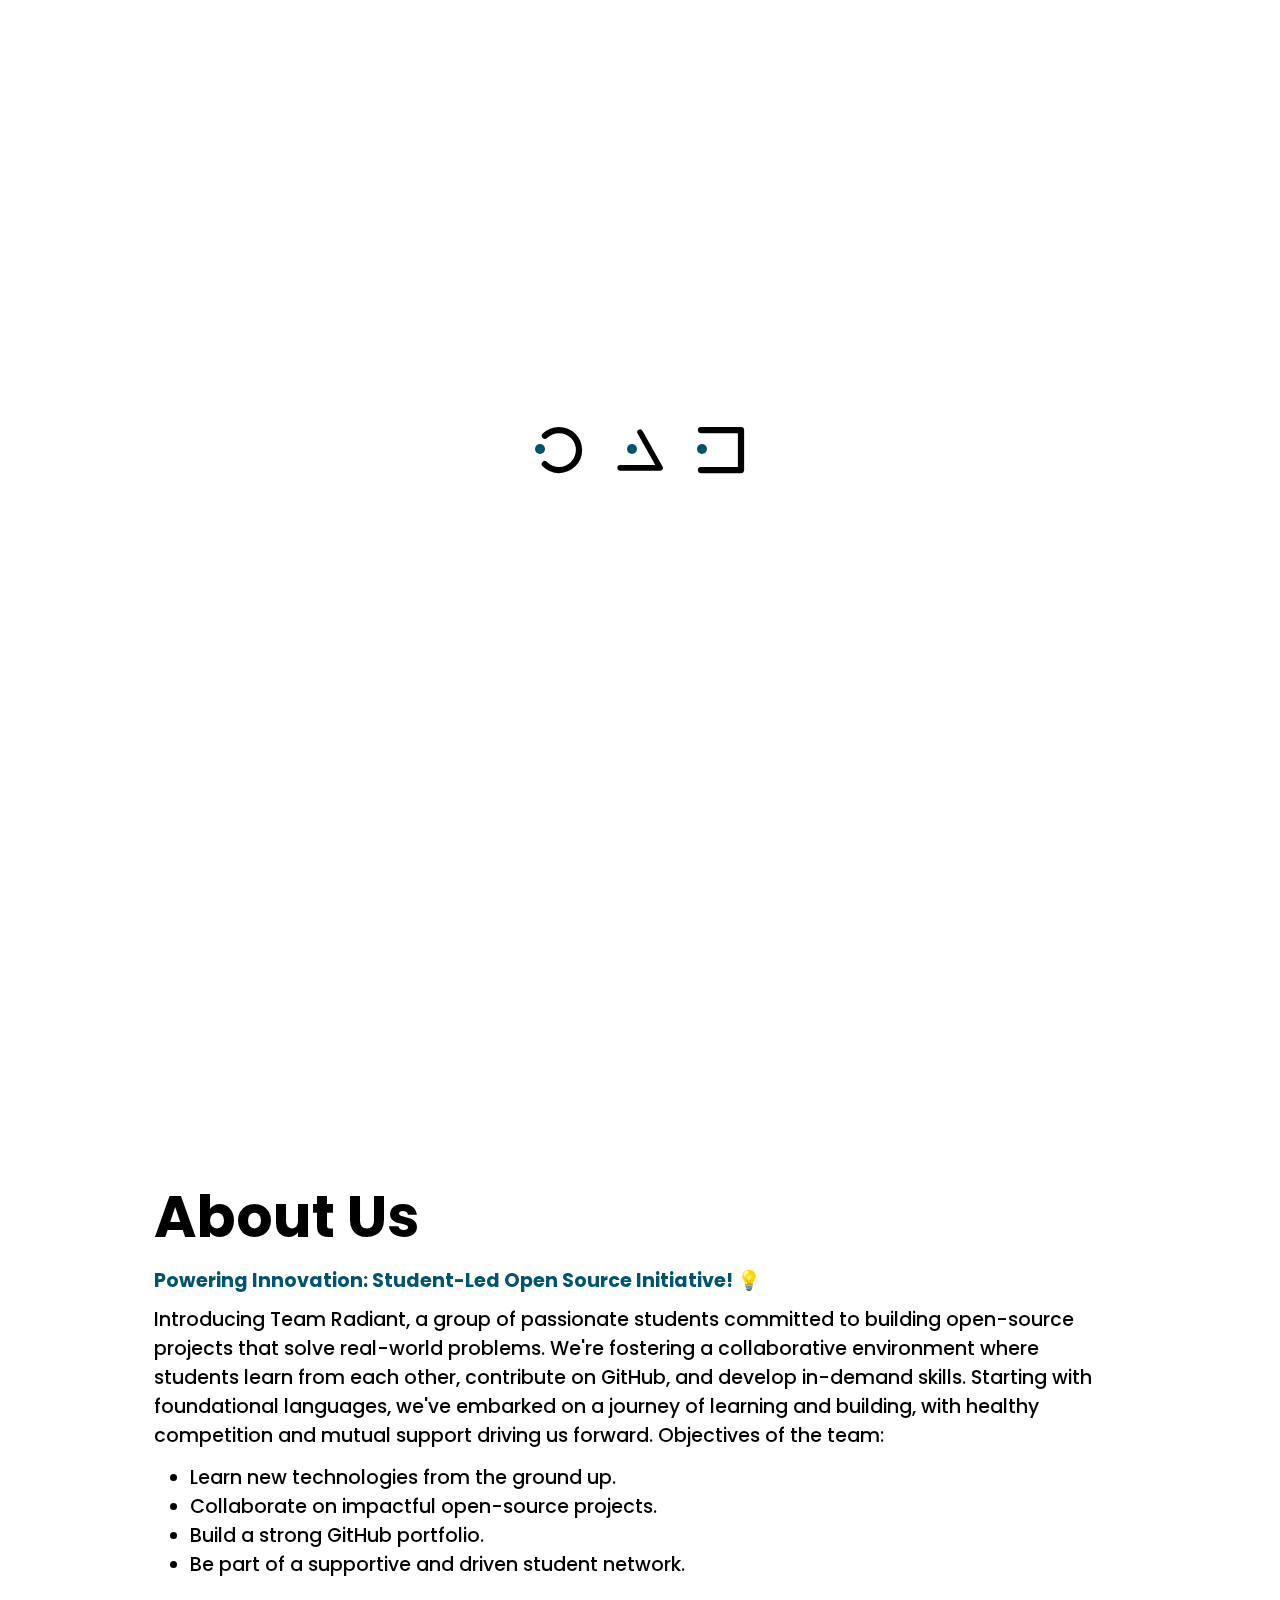
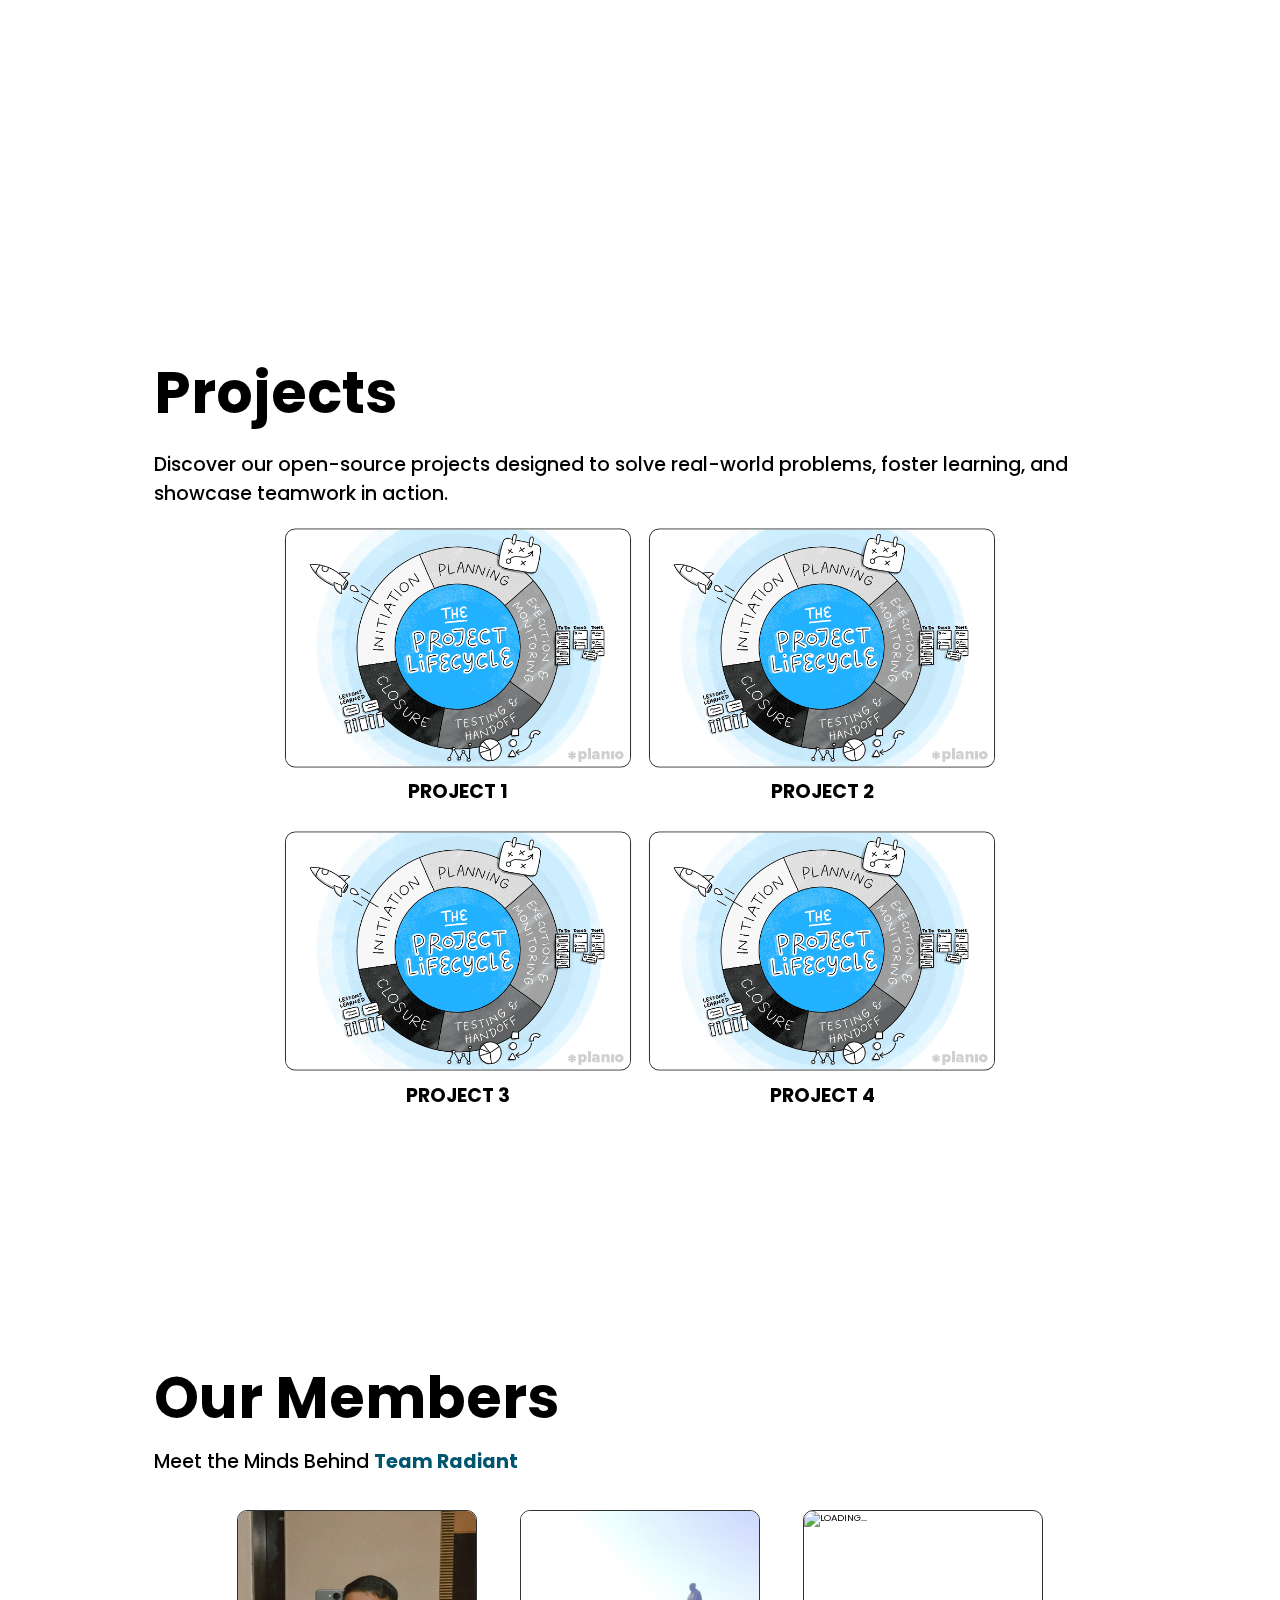
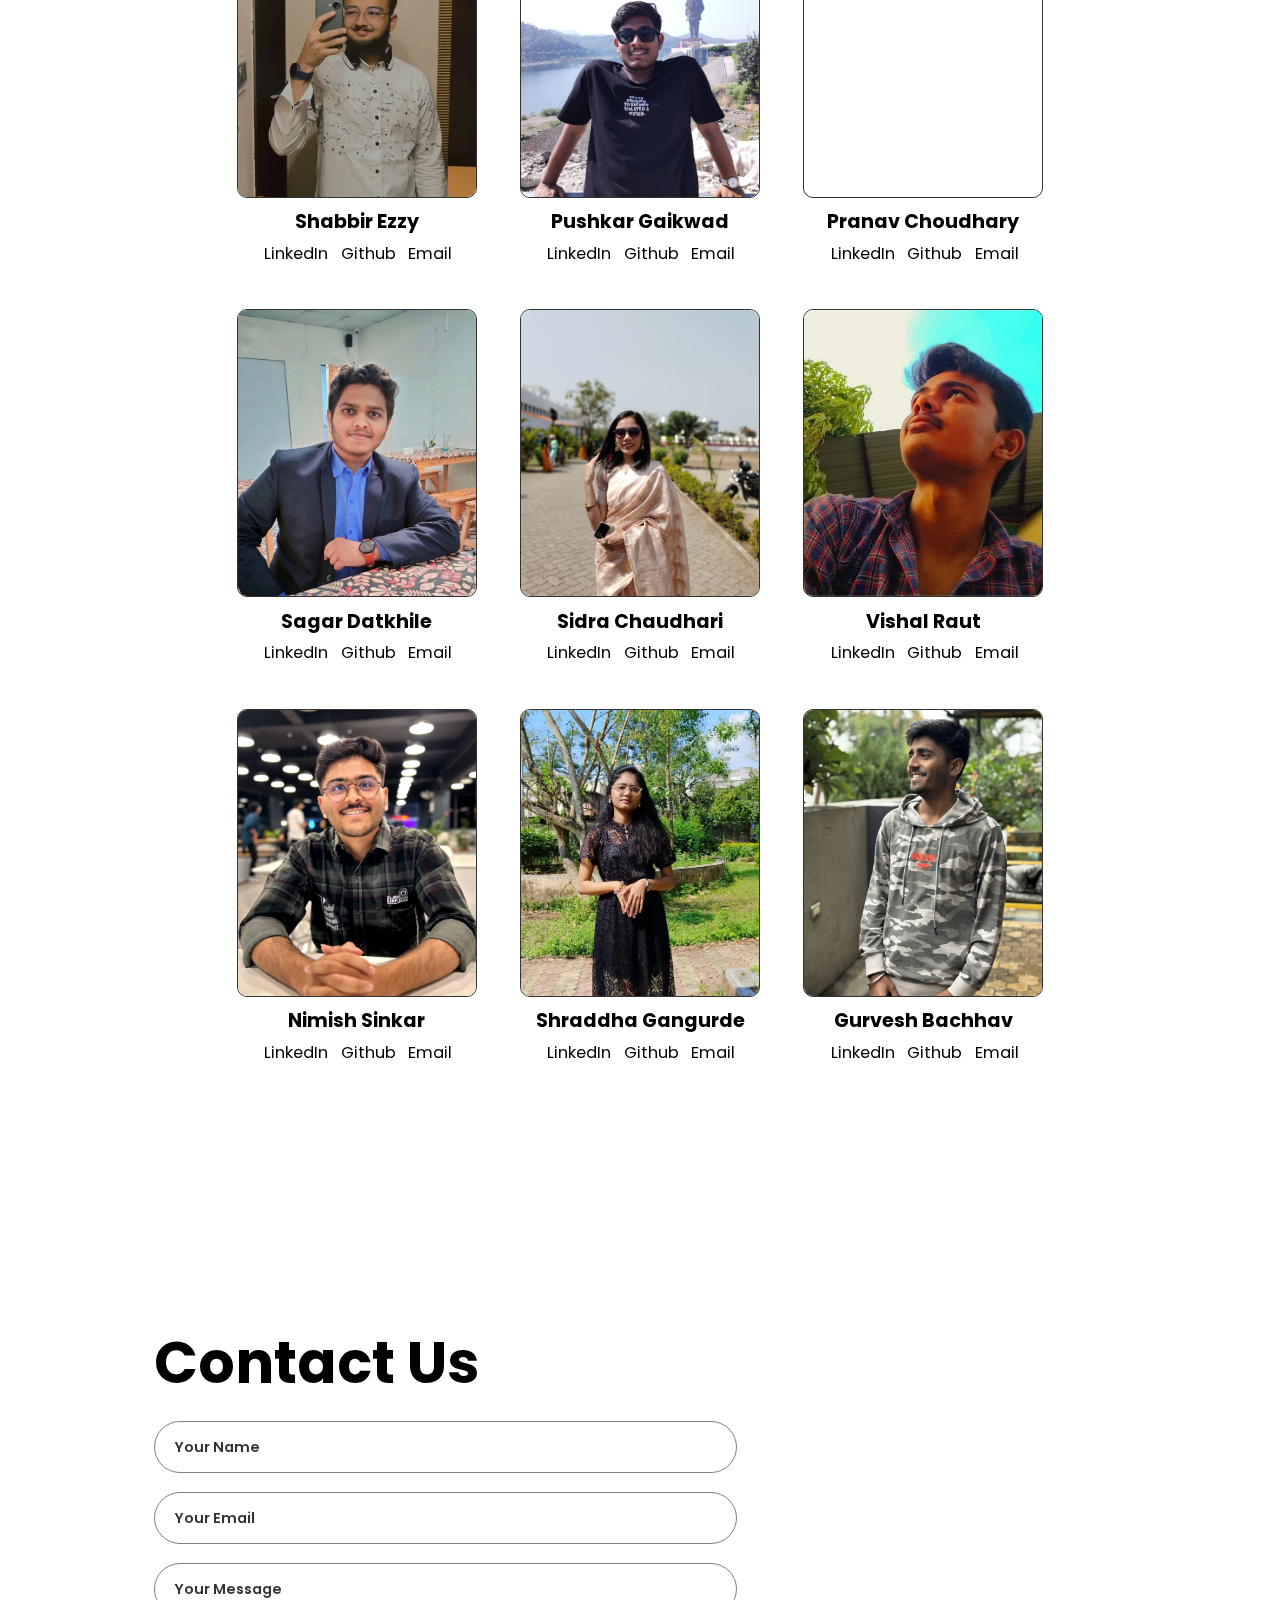
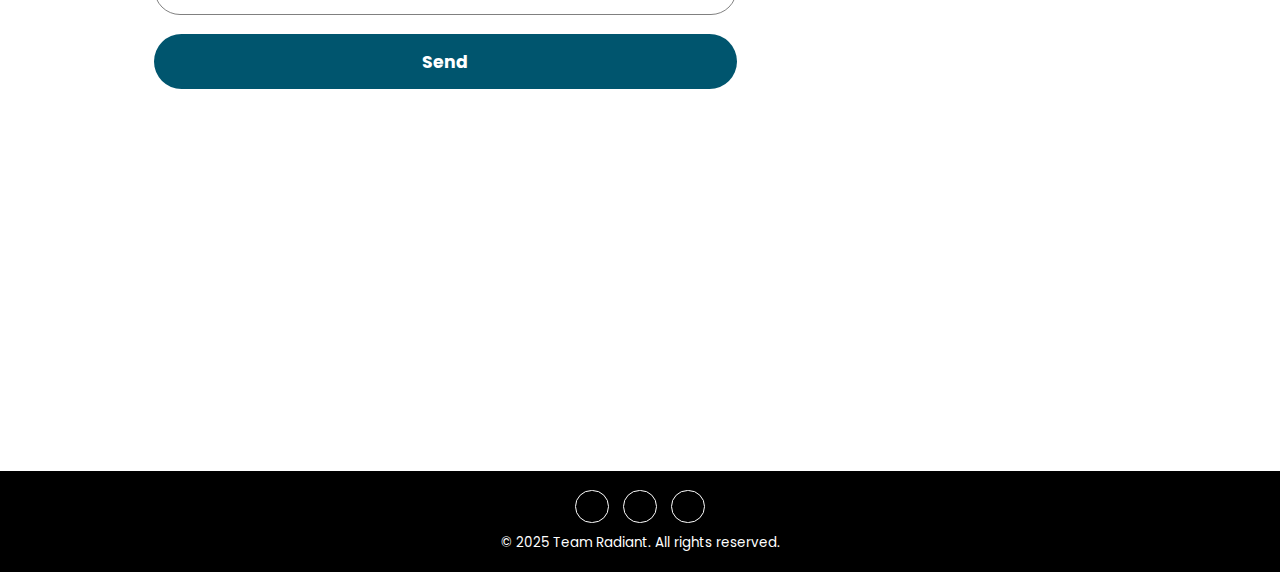
==== commit 15d7802d: "Update index.html" ====
--- a/index.html
+++ b/index.html
@@ -272,7 +272,7 @@
                 </div>
                 <div class="member_column">
                     <div class="member_img">
-                        <img src="assets/members img/Thor Profile Pic.jpg" alt="LOADING..." width="400" height="500">
+                        <img src="assets/members img/guruvesh.jpg" alt="LOADING..." width="400" height="500">
                     </div>
                     <div class="member_details">
                         <h3>Gurvesh Bachhav</h3>
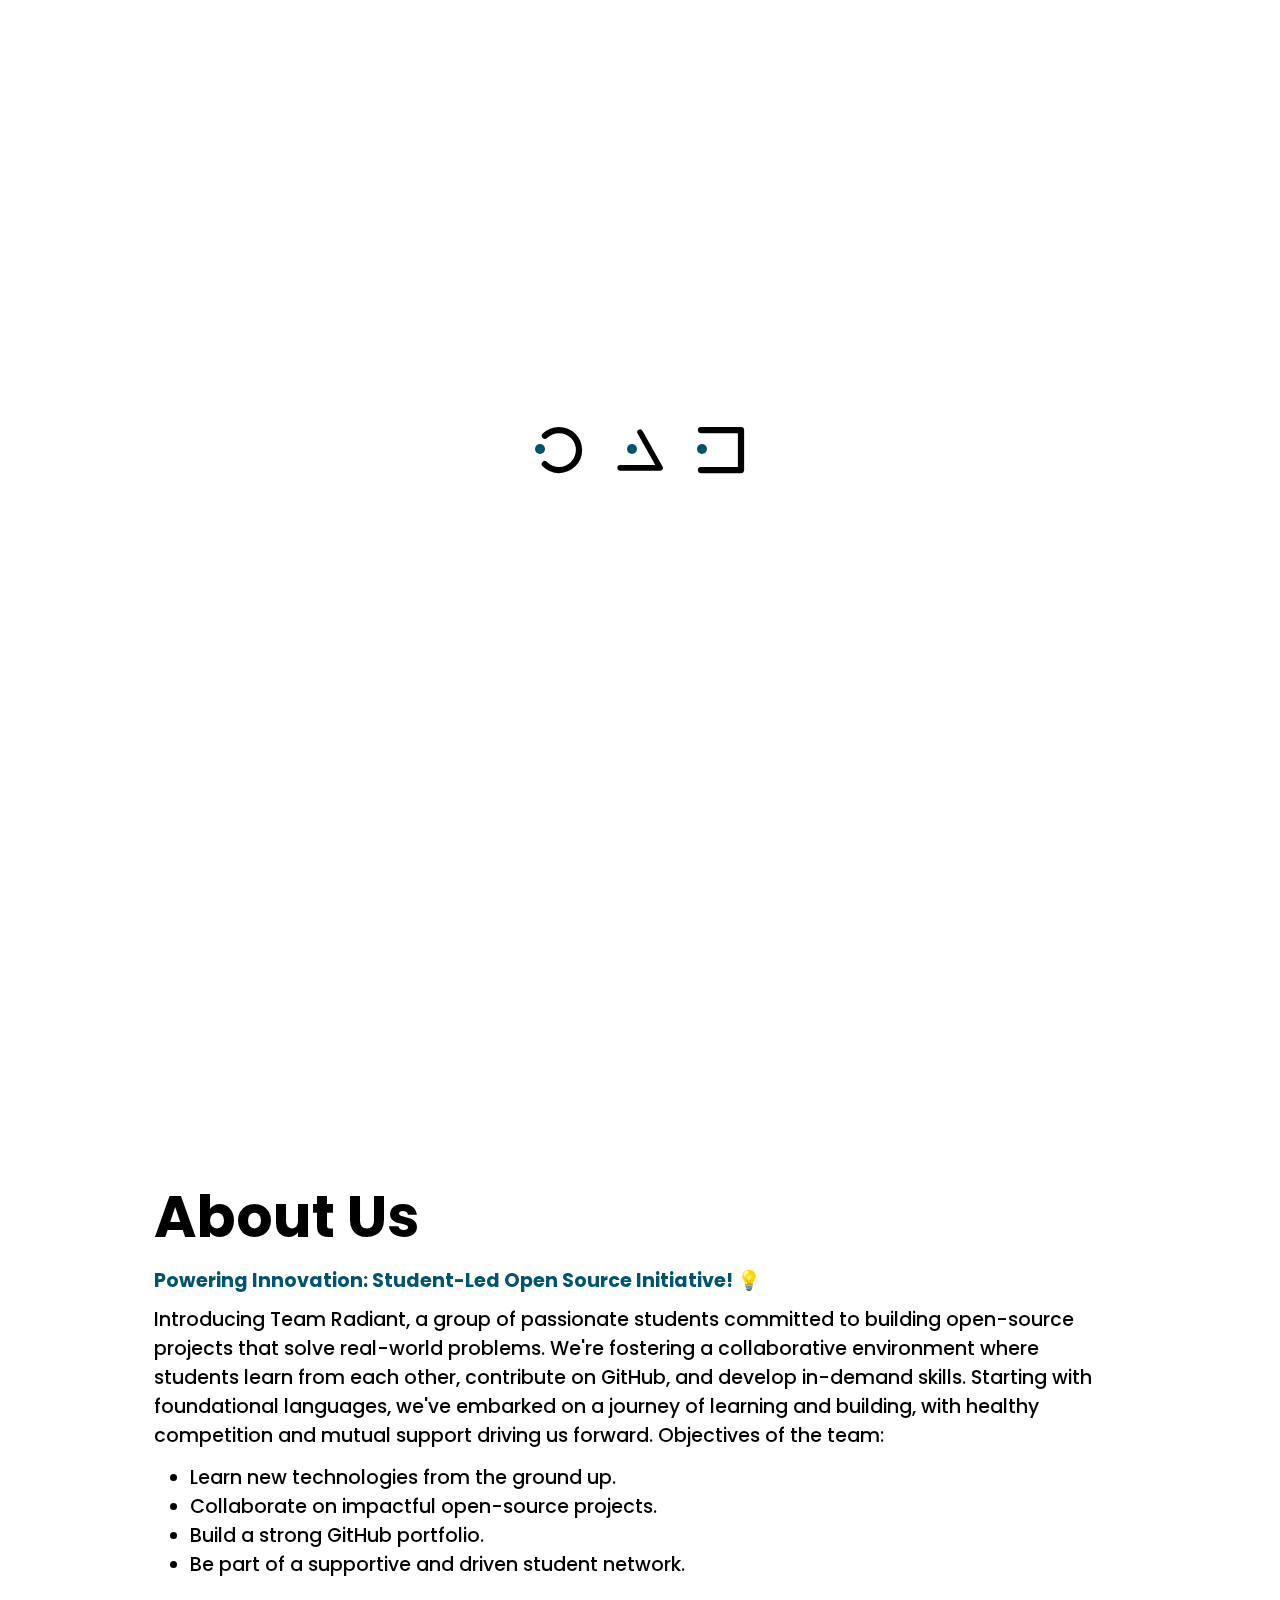
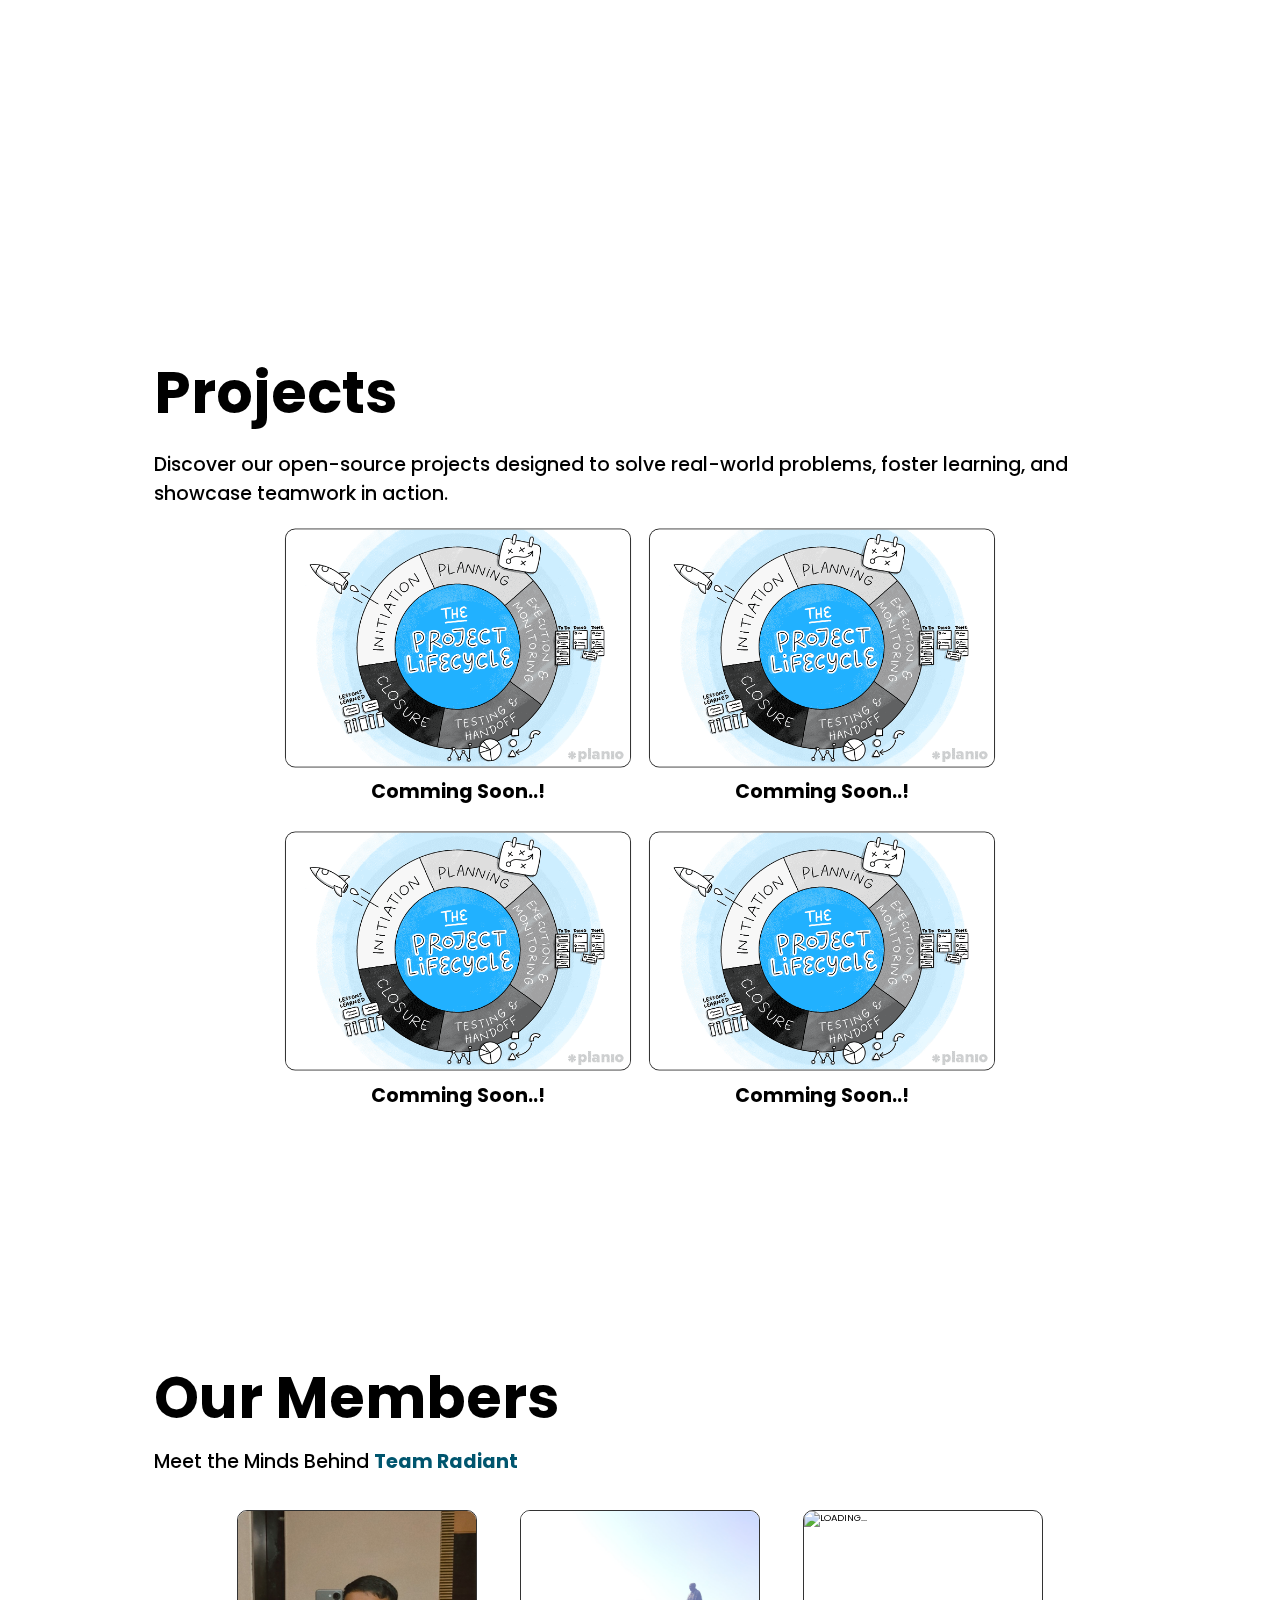
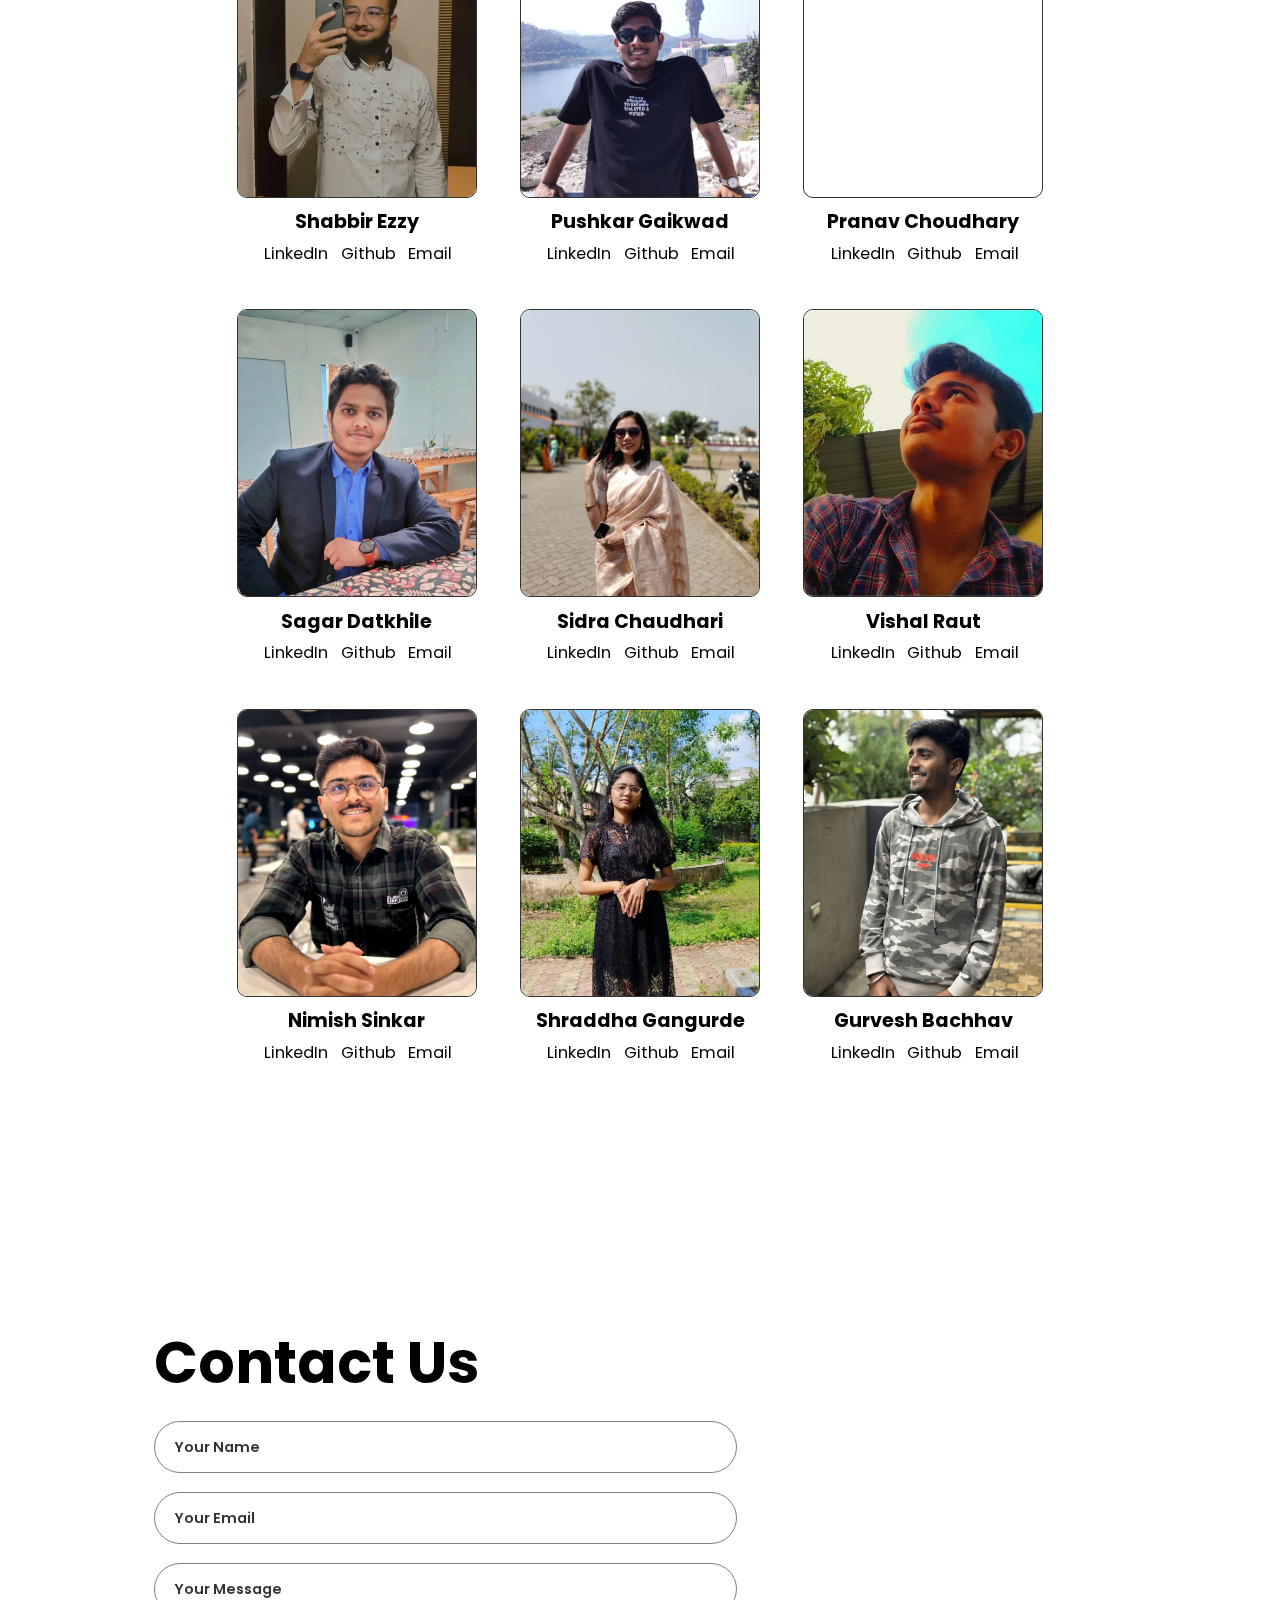
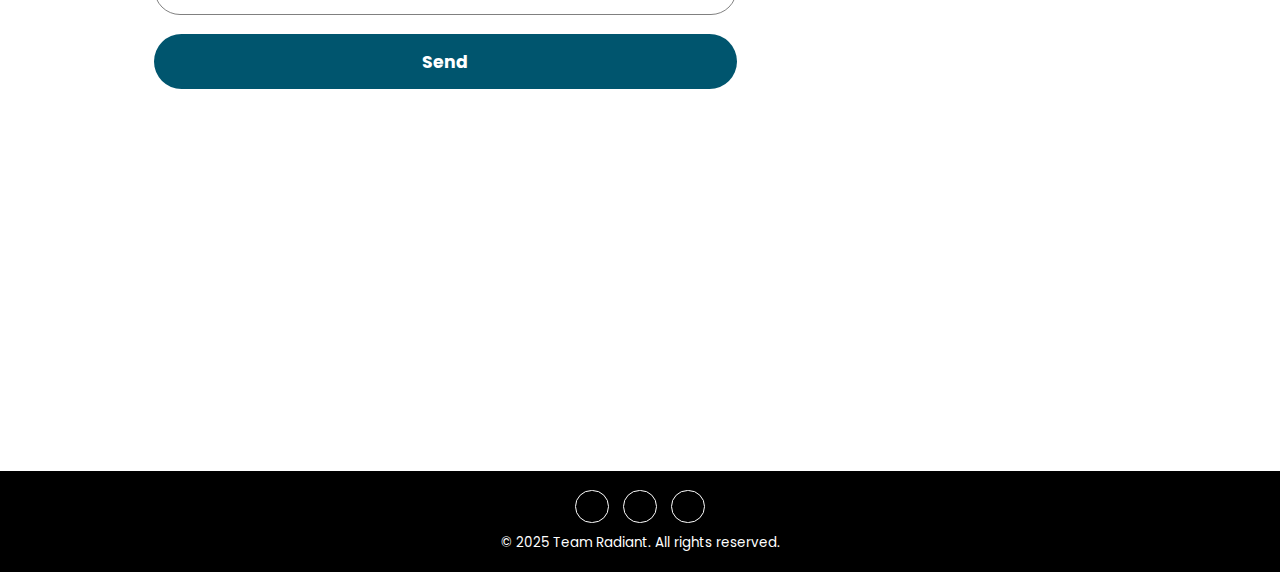
==== commit e8e18b8d: "nav bar toggle close on click outside" ====
--- a/index.html
+++ b/index.html
@@ -94,19 +94,19 @@
             <div class="projects-container">                
                 <div class="project_div">
                     <a href="404.html"><img src="assets\img\project_placeholder.png" alt="Project img"></a>
-                <h4>PROJECT 1</h4>
+                <h4>Comming Soon..!</h4>
                 </div>
                 <div class="project_div">
                     <a href="404.html"><img src="assets\img\project_placeholder.png" alt="Project img"></a>
-                <h4>PROJECT 2</h4>
+                <h4>Comming Soon..!</h4>
                 </div>
                 <div class="project_div">
                     <a href="404.html"><img src="assets\img\project_placeholder.png" alt="Project img"></a>
-                <h4>PROJECT 3</h4>
+                <h4>Comming Soon..!</h4>
                 </div>
                 <div class="project_div">
                     <a href="404.html"><img src="assets\img\project_placeholder.png" alt="Project img"></a>
-                <h4>PROJECT 4</h4>
+                <h4>Comming Soon..!</h4>
                 </div>    
             </div>
         </div>
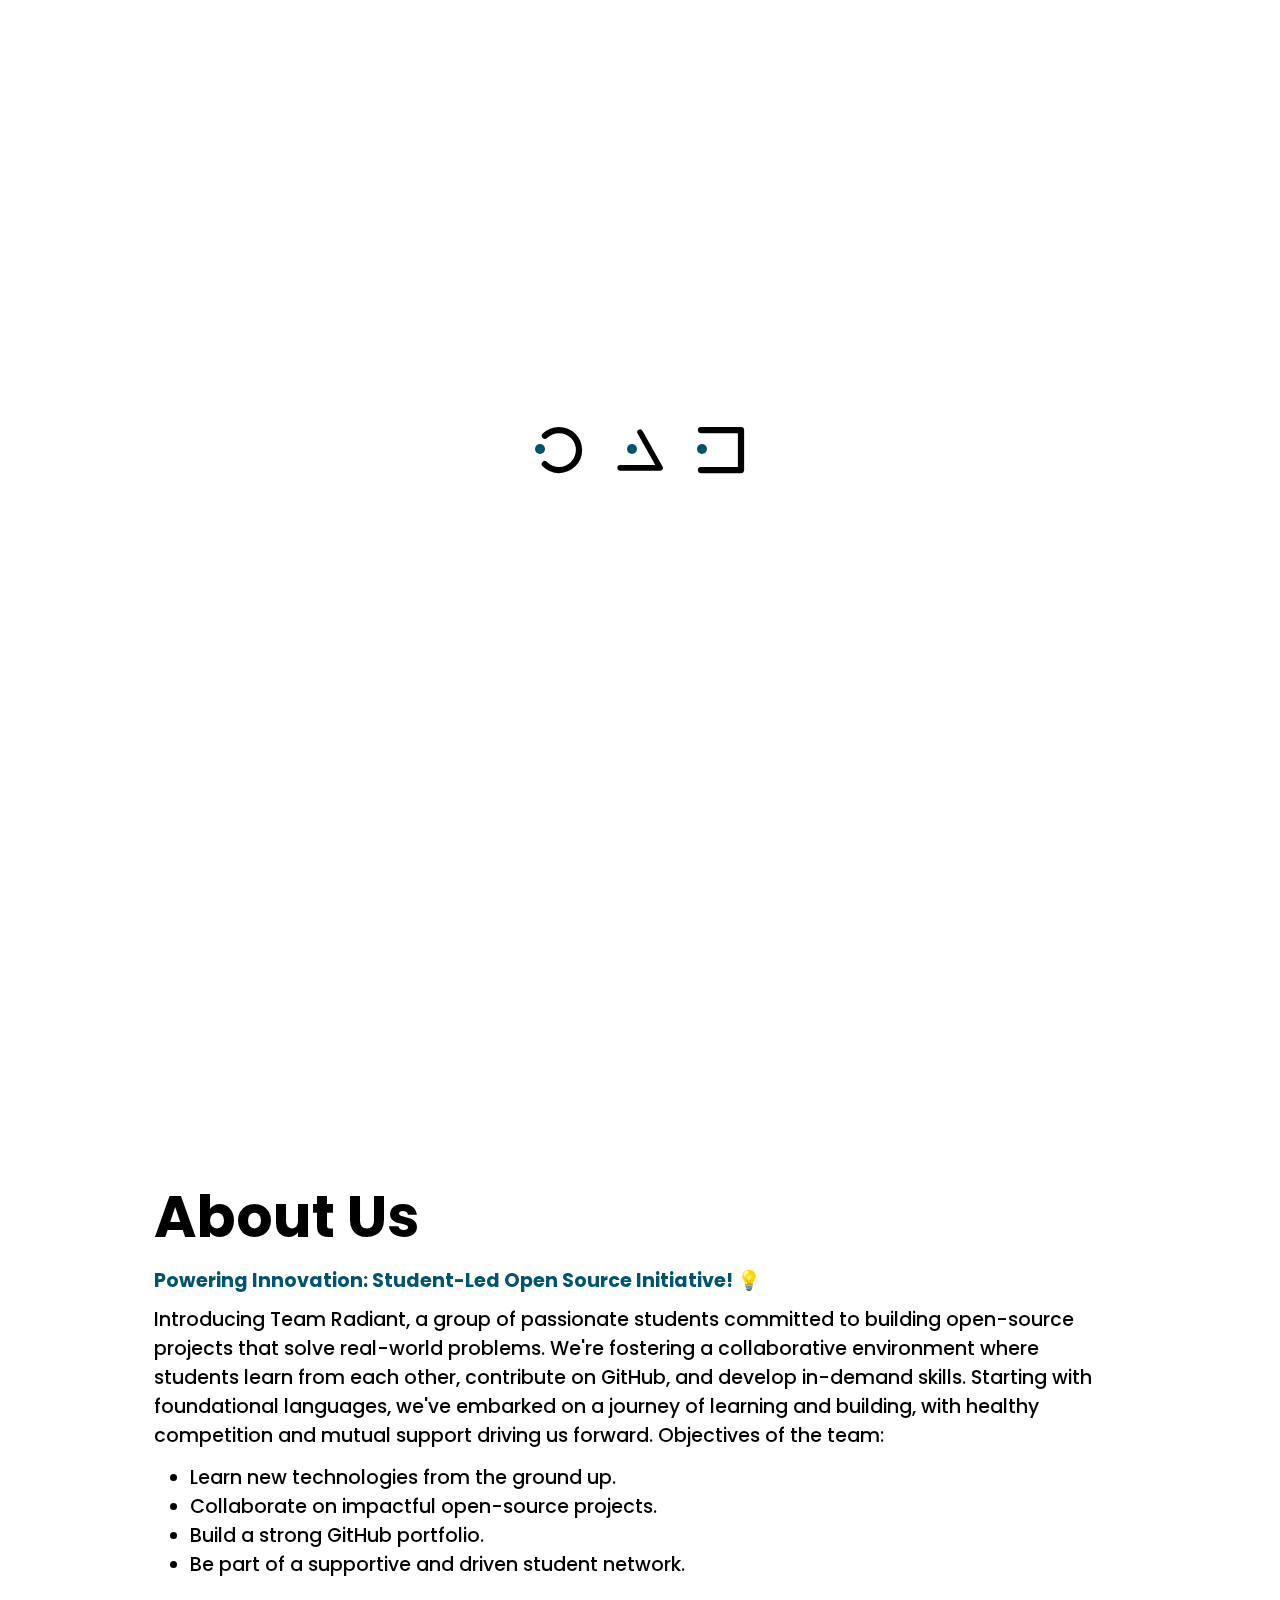
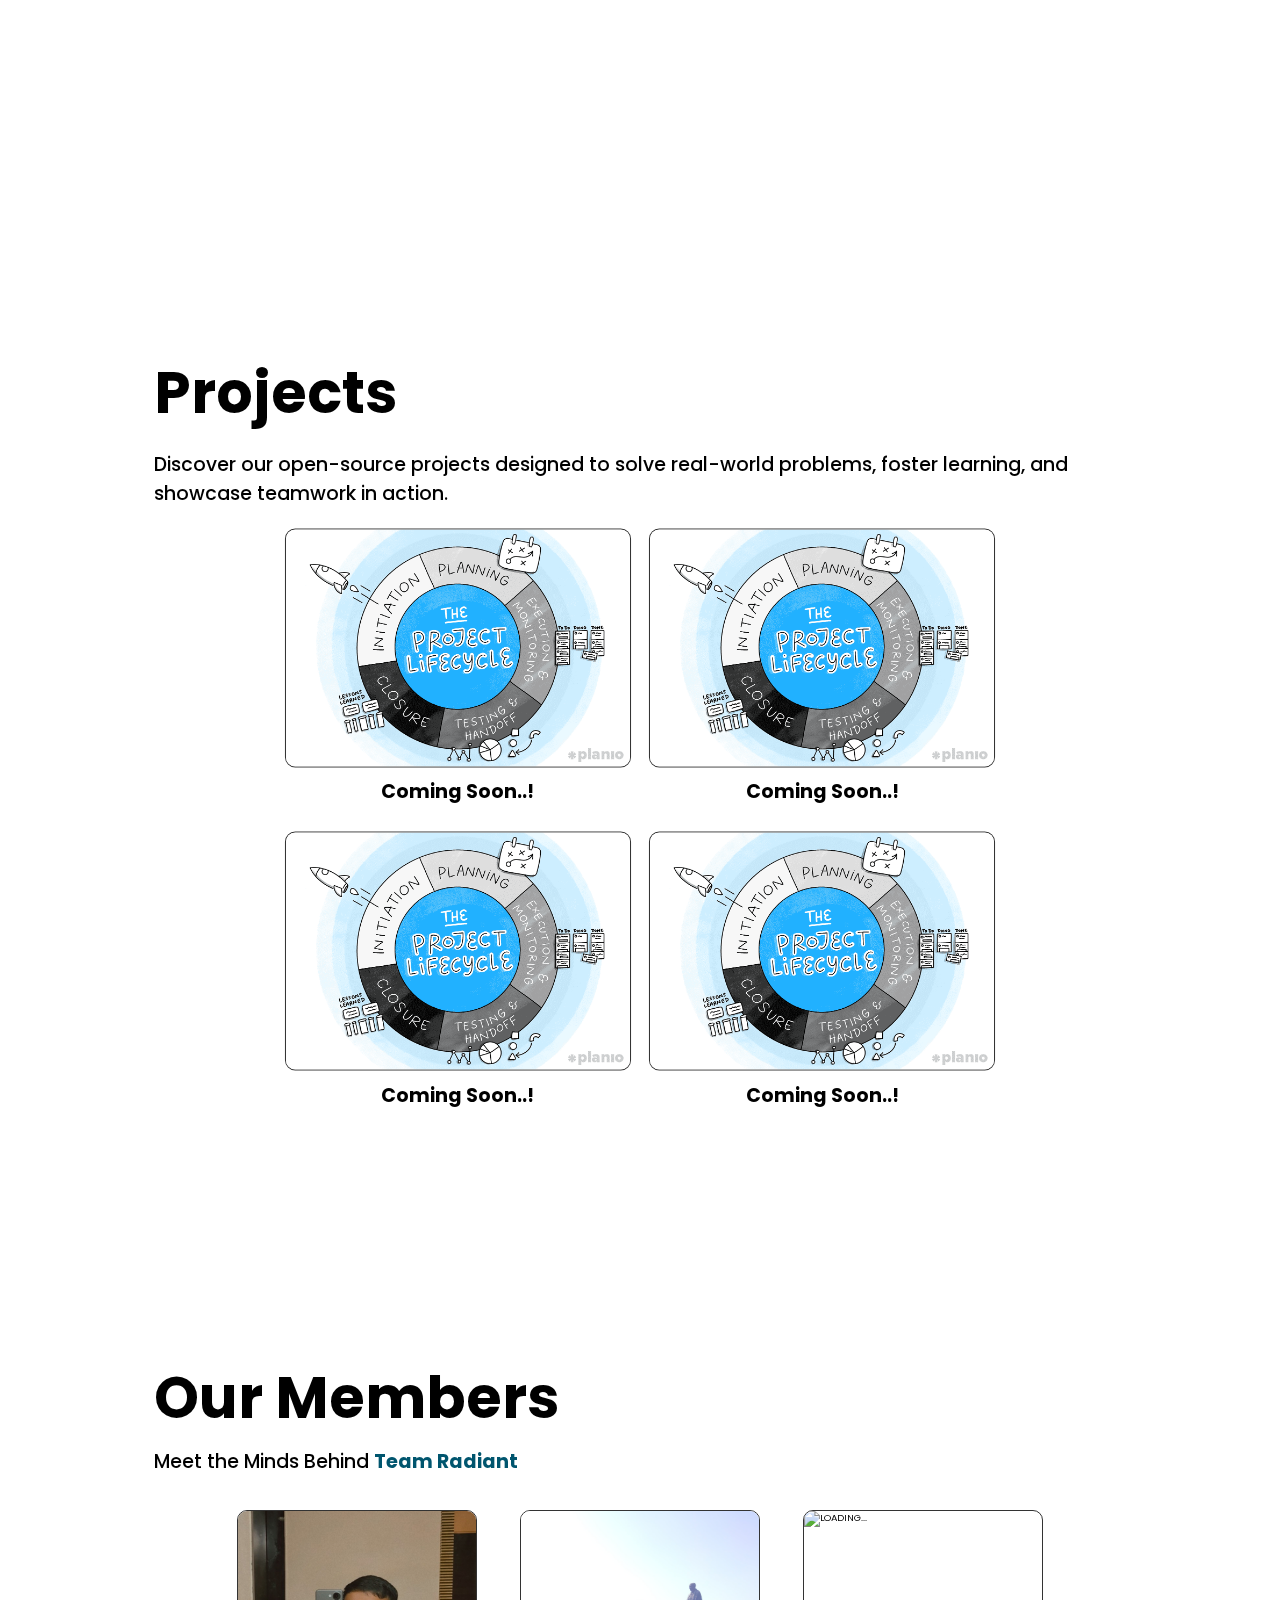
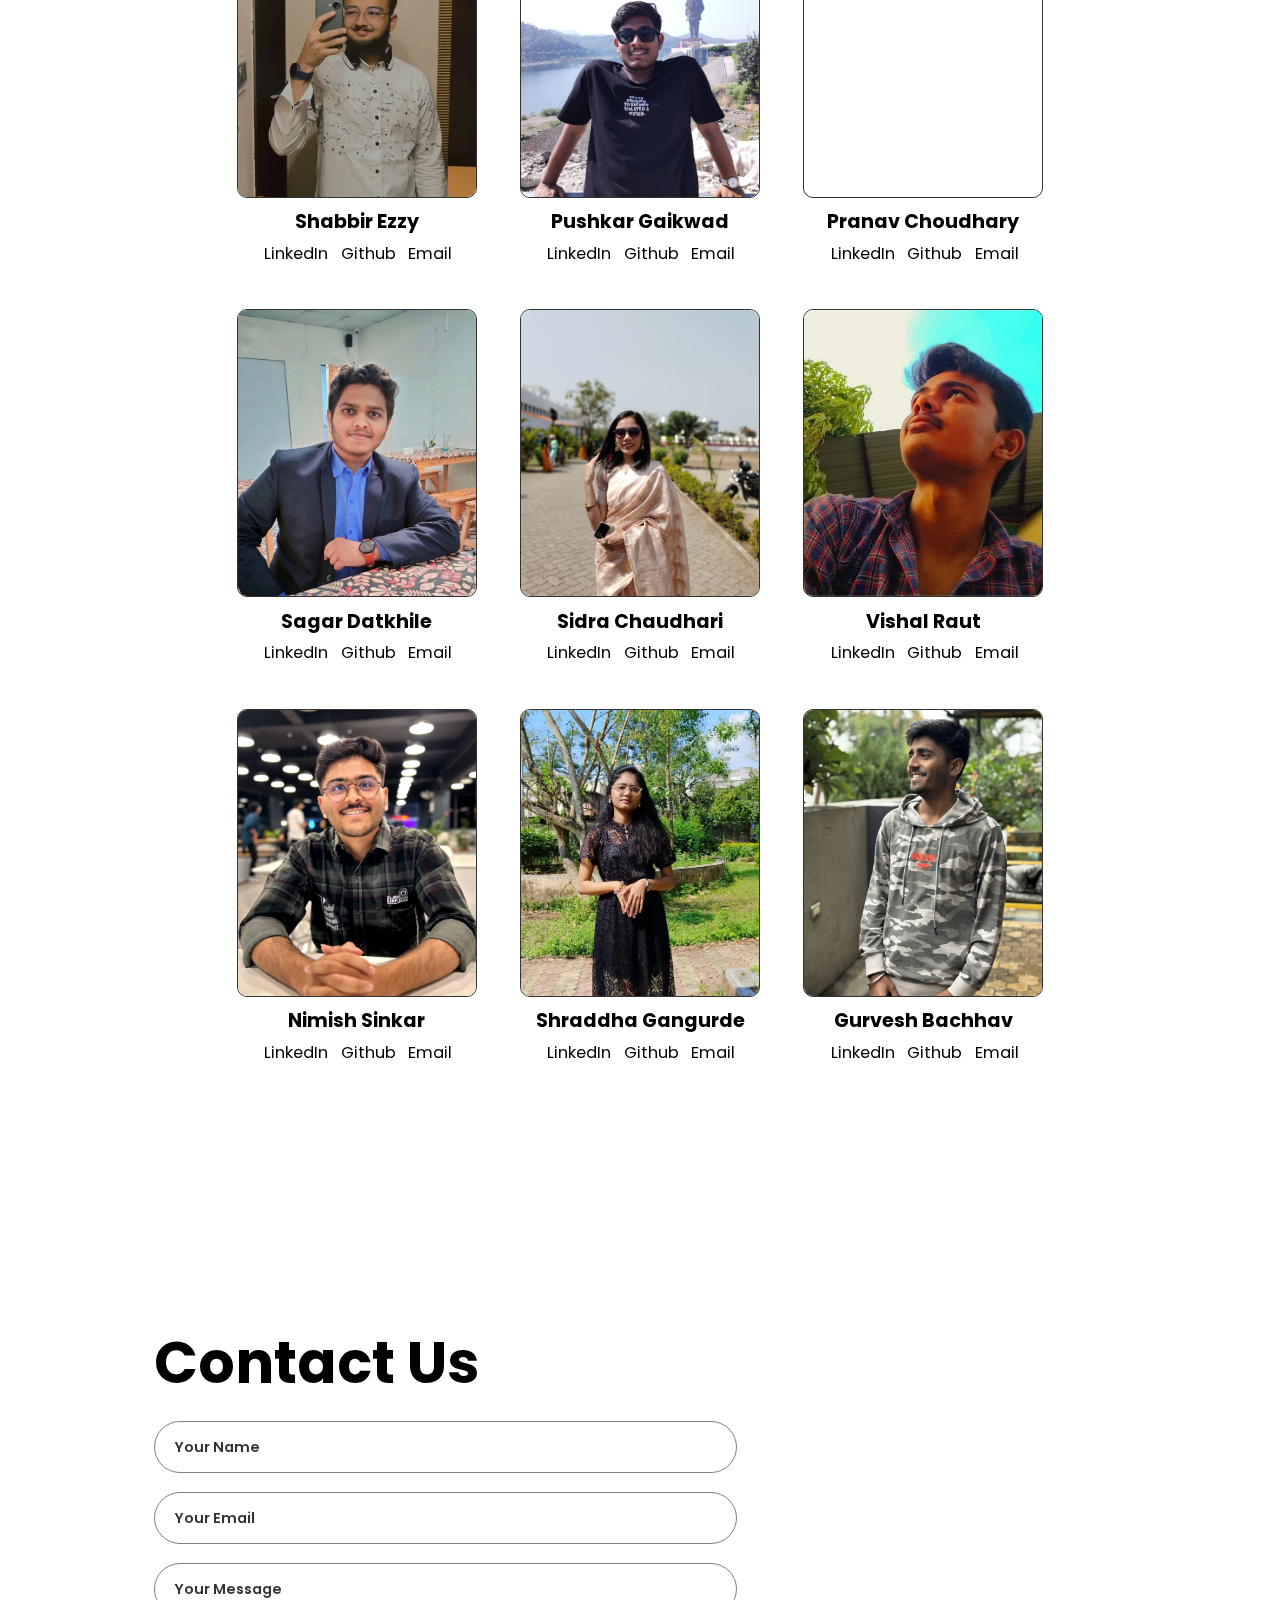
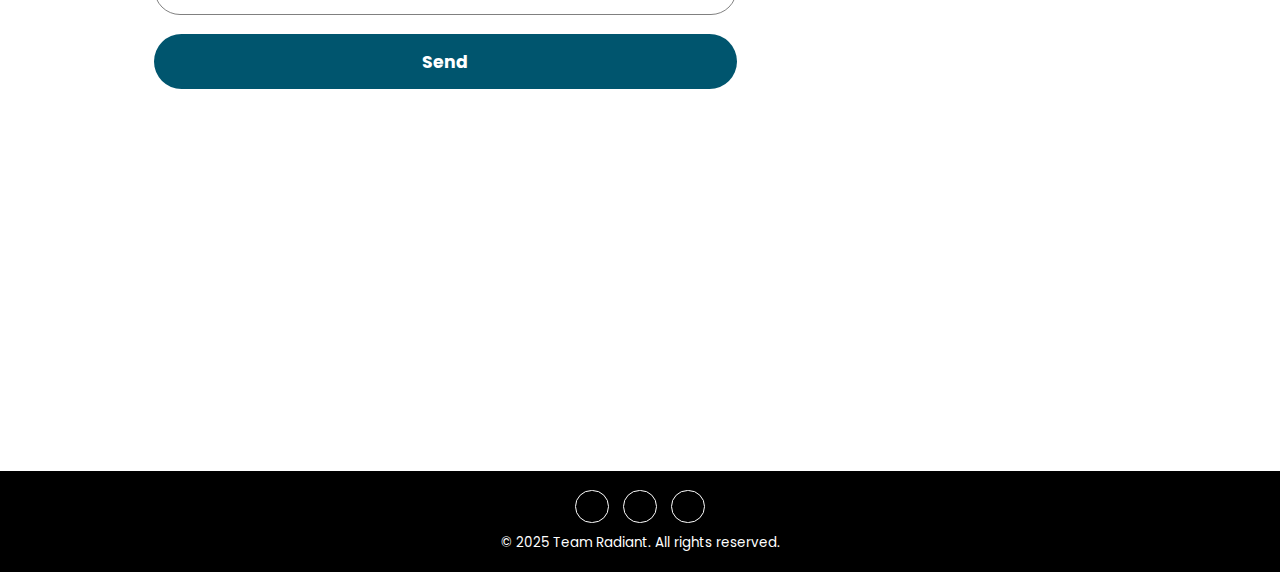
==== commit 4a11ad2a: "gramatical changes" ====
--- a/index.html
+++ b/index.html
@@ -11,23 +11,23 @@
 
 <body>
     <div id="loader_content" class="loader_content">
-    <div class="loader">
-        <svg viewBox="0 0 80 80">
-            <circle id="test" cx="40" cy="40" r="32"></circle>
-        </svg>
-    </div>
-
-    <div class="loader triangle">
-        <svg viewBox="0 0 86 80">
-            <polygon points="43 8 79 72 7 72"></polygon>
-        </svg>
-    </div>
-
-    <div class="loader">
-        <svg viewBox="0 0 80 80">
-            <rect x="8" y="8" width="64" height="64"></rect>
-        </svg>
-    </div>
+        <div class="loader">
+            <svg viewBox="0 0 80 80">
+                <circle id="test" cx="40" cy="40" r="32"></circle>
+            </svg>
+        </div>
+
+        <div class="loader triangle">
+            <svg viewBox="0 0 86 80">
+                <polygon points="43 8 79 72 7 72"></polygon>
+            </svg>
+        </div>
+
+        <div class="loader">
+            <svg viewBox="0 0 80 80">
+                <rect x="8" y="8" width="64" height="64"></rect>
+            </svg>
+        </div>
     </div>
     <div class="background">
         <div class="gradient"></div>
@@ -88,26 +88,27 @@
     <section class="projects" id="projects">
         <div class="project-content">
             <div class="project-text">
-            <h2>Projects</h2><br>
-            <p>Discover our open-source projects designed to solve real-world problems, foster learning, and showcase teamwork in action.</p>
-            </div>    
-            <div class="projects-container">                
+                <h2>Projects</h2><br>
+                <p>Discover our open-source projects designed to solve real-world problems, foster learning, and
+                    showcase teamwork in action.</p>
+            </div>
+            <div class="projects-container">
                 <div class="project_div">
                     <a href="404.html"><img src="assets\img\project_placeholder.png" alt="Project img"></a>
-                <h4>Comming Soon..!</h4>
+                    <h4>Coming Soon..!</h4>
                 </div>
                 <div class="project_div">
                     <a href="404.html"><img src="assets\img\project_placeholder.png" alt="Project img"></a>
-                <h4>Comming Soon..!</h4>
+                    <h4>Coming Soon..!</h4>
                 </div>
                 <div class="project_div">
                     <a href="404.html"><img src="assets\img\project_placeholder.png" alt="Project img"></a>
-                <h4>Comming Soon..!</h4>
+                    <h4>Coming Soon..!</h4>
                 </div>
                 <div class="project_div">
                     <a href="404.html"><img src="assets\img\project_placeholder.png" alt="Project img"></a>
-                <h4>Comming Soon..!</h4>
-                </div>    
+                    <h4>Coming Soon..!</h4>
+                </div>
             </div>
         </div>
     </section>
@@ -166,8 +167,7 @@
                             <a href="https://www.linkedin.com/in/pranav-choudhary-153084240/" target="blank">
                                 <i class="uil uil-linkedin"></i>LinkedIn
                             </a>
-                            <a href="https://github.com/PRANAVC16" target="blank"> <i
-                                    class="uil uil-github"></i>Github
+                            <a href="https://github.com/PRANAVC16" target="blank"> <i class="uil uil-github"></i>Github
                             </a>
                             <a href="mailto:chowdharypranav2005@gmail.com" target="blank"> <i
                                     class="uil uil-envelope"></i>Email
@@ -242,8 +242,7 @@
                             <a href="https://www.linkedin.com/in/nimish-sinkar-59174b301/" target="blank">
                                 <i class="uil uil-linkedin"></i>LinkedIn
                             </a>
-                            <a href="https://github.com/nimish-23" target="blank"> <i
-                                    class="uil uil-github"></i>Github
+                            <a href="https://github.com/nimish-23" target="blank"> <i class="uil uil-github"></i>Github
                             </a>
                             <a href="mailto:nimishsinkar2004@gmail.com" target="blank"> <i
                                     class="uil uil-envelope"></i>Email
@@ -280,44 +279,42 @@
                             <a href="404.html" target="blank">
                                 <i class="uil uil-linkedin"></i>LinkedIn
                             </a>
-                            <a href="404.html" target="blank"> <i
-                                    class="uil uil-github"></i>Github
-                            </a>
-                            <a href="404.html" target="blank"> <i
-                                    class="uil uil-envelope"></i>Email
+                            <a href="404.html" target="blank"> <i class="uil uil-github"></i>Github
+                            </a>
+                            <a href="404.html" target="blank"> <i class="uil uil-envelope"></i>Email
                             </a>
                         </div>
                     </div>
                 </div>
             </div>
-    </div>
+        </div>
     </section>
 
 
     <!-- contact -->
     <section id="contact" class="contact">
         <div class="contact_content">
-        <h2>Contact Us</h2>
-        <form id="contact-form" action="https://formspree.io/f/mgvogyyp" method="POST">
-            <input type="text" id="name" placeholder="Your Name" name="Name" required>
-            <input type="email" id="email" placeholder="Your Email" name="E-Mail" required>
-            <input type="message" placeholder="Your Message" name="Message" required></input>
-            <button type="submit">Send</button>
-        </form>
+            <h2>Contact Us</h2>
+            <form id="contact-form" action="https://formspree.io/f/mgvogyyp" method="POST">
+                <input type="text" id="name" placeholder="Your Name" name="Name" required>
+                <input type="email" id="email" placeholder="Your Email" name="E-Mail" required>
+                <input type="message" placeholder="Your Message" name="Message" required></input>
+                <button type="submit">Send</button>
+            </form>
         </div>
     </section>
 
     <!-- footer -->
- 
-<footer class="footer">
-    <div class="social">
-        <a href="https://github.com/Team-Radiant" target="blank"><i class="uil uil-github"></i></a>
-        <a href="https://www.linkedin.com/company/team-radiant" target="blank"><i class="uil uil-linkedin"></i></a>
-        <a href="404.html" target="blank"><i class="uil uil-envelopes"></i></a>
-    </div>
-    <p class="copyright">&copy; 2025 Team Radiant. All rights reserved.</p>
-</footer>
+
+    <footer class="footer">
+        <div class="social">
+            <a href="https://github.com/Team-Radiant" target="blank"><i class="uil uil-github"></i></a>
+            <a href="https://www.linkedin.com/company/team-radiant" target="blank"><i class="uil uil-linkedin"></i></a>
+            <a href="404.html" target="blank"><i class="uil uil-envelopes"></i></a>
+        </div>
+        <p class="copyright">&copy; 2025 Team Radiant. All rights reserved.</p>
+    </footer>
 </body>
 <script src="script.js"></script>
 
-</html>
+</html>